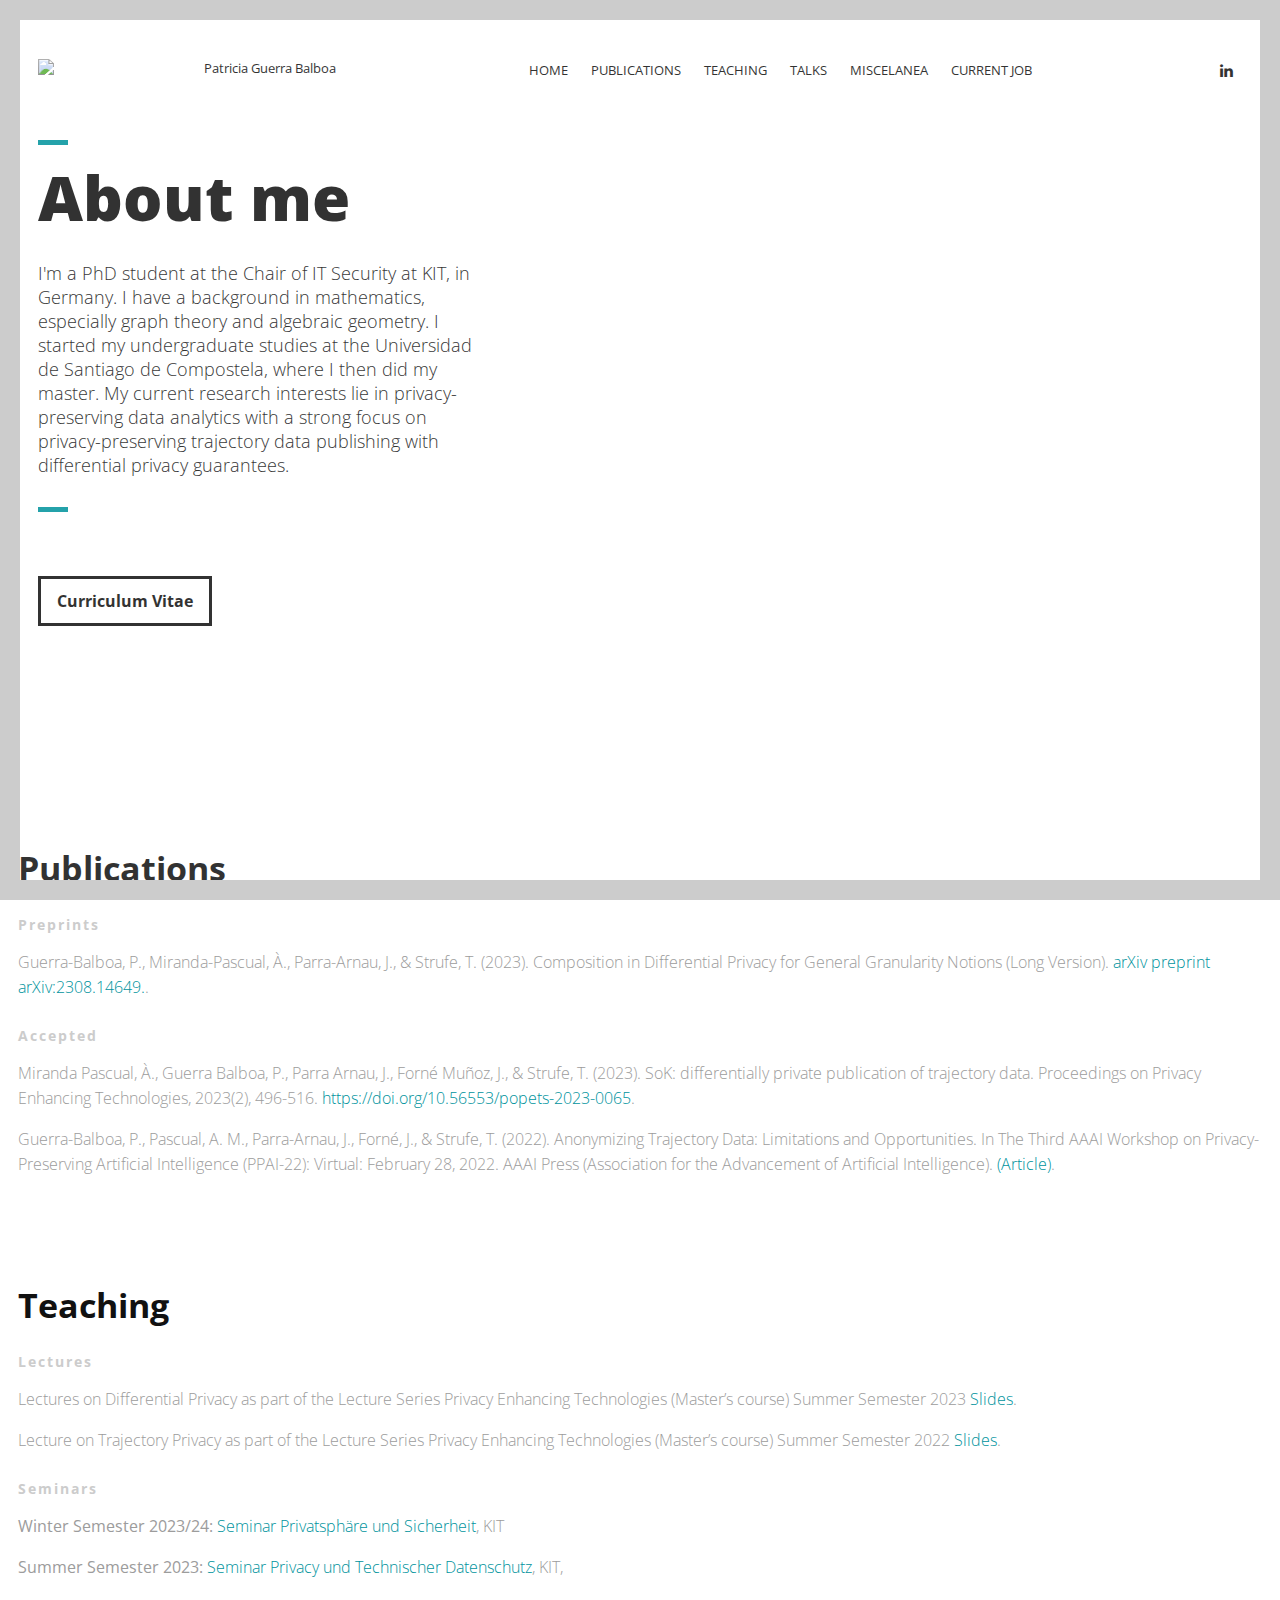
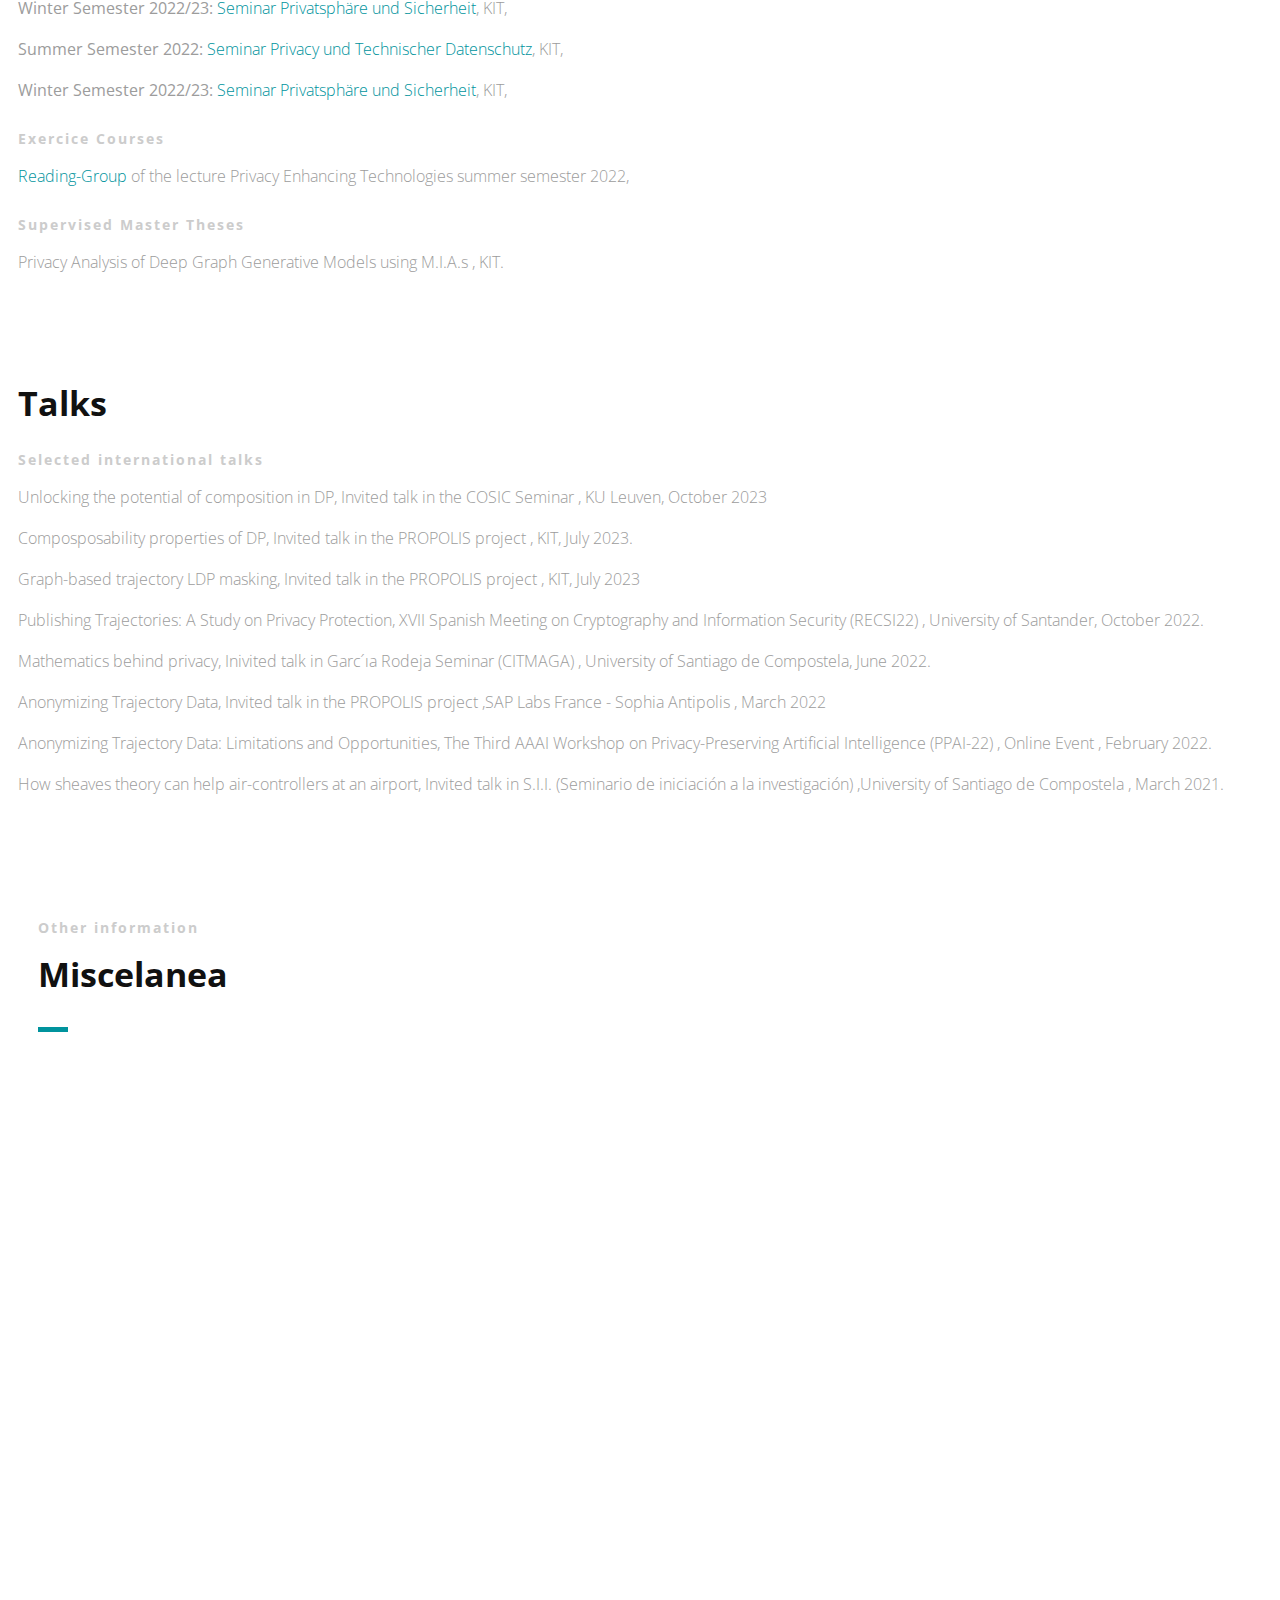
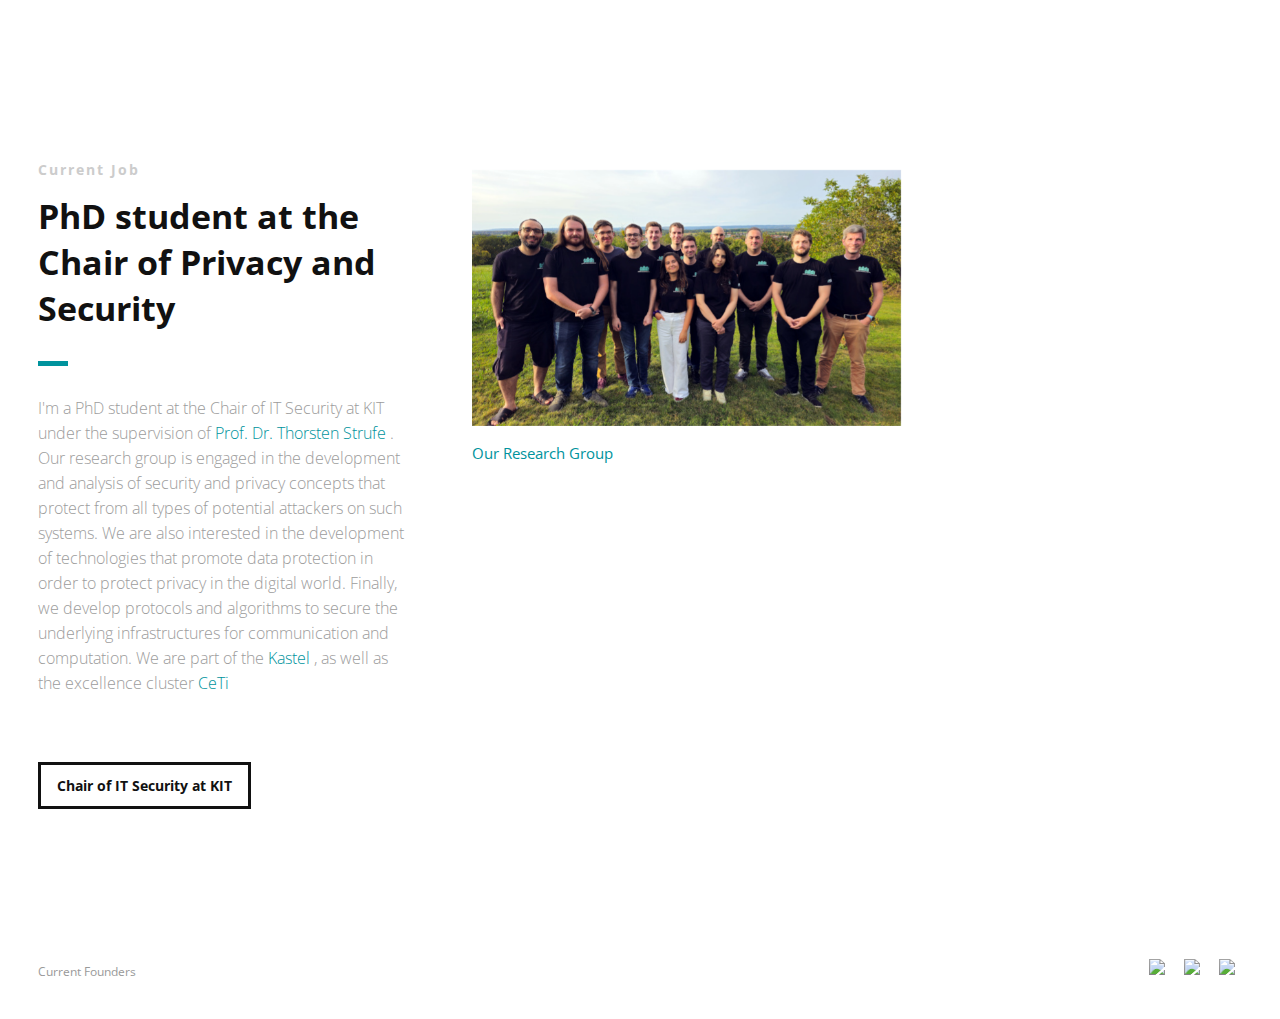
==== academic.html @ 064d1154 "Update academic.html" ====
<!DOCTYPE html>
<html>
<head lang="en">
    <meta charset="UTF-8">

    <!--Page Title-->
    <title> Maths & Cybersecurity - by Patricia Guerra Balboa</title>

    <!--Meta Keywords and Description-->
    <meta name="keywords" content="">
    <meta name="description" content="">
    <meta name="viewport" content="width=device-width, initial-scale=1.0, user-scalable=no"/>

    <!--Favicon-->
    <link rel="shortcut icon" href="images/logo-pi.png" title="Favicon"/>

    <!-- Main CSS Files -->
    <link rel="stylesheet" href="css/style.css">

    <!-- Namari Color CSS -->
    <link rel="stylesheet" href="css/namari-colors2.css">

    <!--Icon Fonts - Font Awesome Icons-->
    <link rel="stylesheet" href="css/font-awesome.min.css">

    <!-- Animate CSS-->
    <link href="css/animate.css" rel="stylesheet" type="text/css">

    <!--Google Webfonts-->
    <link href='https://fonts.googleapis.com/css?family=Open+Sans:400,300,600,700,800' rel='stylesheet' type='text/css'>
</head>
<body>

<!-- Preloader -->
<div id="preloader">
    <div id="status" class="la-ball-triangle-path">
        <div></div>
        <div></div>
        <div></div>
    </div>
</div>
<!--End of Preloader-->

<div class="page-border" data-wow-duration="0.7s" data-wow-delay="0.2s">
    <div class="top-border wow fadeInDown animated" style="visibility: visible; animation-name: fadeInDown;"></div>
    <div class="right-border wow fadeInRight animated" style="visibility: visible; animation-name: fadeInRight;"></div>
    <div class="bottom-border wow fadeInUp animated" style="visibility: visible; animation-name: fadeInUp;"></div>
    <div class="left-border wow fadeInLeft animated" style="visibility: visible; animation-name: fadeInLeft;"></div>
</div>

<div id="wrapper">

    <header id="banner" class="scrollto clearfix" data-enllax-ratio=".5">
        <div id="header" class="nav-collapse">
            <div class="row clearfix">
                <div class="col-1">

                    <!--Logo-->
                    <div id="logo">

                        <!--Logo that is shown on the banner-->
                        <img src="images/logo-pi.png" id="banner-logo" alt="Patricia Guerra Balboa" <h1> Patricia Guerra Balboa </h1> 
                        <!--End of Banner Logo-->

                        <!--The Logo that is shown on the sticky Navigation Bar-->
                        <img src="images/logo-pi.png" id="navigation-logo" alt="Landing Page"/>
                        <!--End of Navigation Logo-->

                    </div>
                    <!--End of Logo-->

                    <aside>

                        <!--Social Icons in Header-->
                        <ul class="social-icons">
                            <li>
                                <a target="_blank" title="Linkedin" href="https://www.linkedin.com/in/patricia-guerra-balboa-5597a2195/">
                                    <i class="fa fa-linkedin fa-1x"></i><span>Linkedin</span>
                                </a>
                        </ul>
                        <!--End of Social Icons in Header-->

                    </aside>

                    <!--Main Navigation-->
                    <nav id="nav-main">
                        <ul>
                            <li>
                                <a href="https://patriciaguerrabalboa.github.io/webpage/">Home</a>
                            </li>
                            <li>
                                <a href="#publications">Publications</a>
                            </li>
                            <li>
                                <a href="#teaching">Teaching</a>
                            </li>
                            <li>
                                <a href="#talks">Talks</a>
                            </li>
                            <li>
                                <a href="#miscelanea">Miscelanea</a>
                            </li>
                            <li>
                                <a href="#currentjob">Current Job</a>
                            </li>
                        </ul>
                    </nav>
                    <!--End of Main Navigation-->

                    <div id="nav-trigger"><span></span></div>
                    <nav id="nav-mobile"></nav>

                </div>
            </div>
        </div><!--End of Header-->

        <!--Banner Content-->
        <div id="abstract" class="row clearfix">

            <div class="col-38">

                <div class="section-heading">
                    <h1>About me</h1>
                    <h2> I'm a PhD student at the Chair of IT Security at KIT, in Germany. I have a background in mathematics, especially graph theory and algebraic geometry. 
                          I started my undergraduate studies at the Universidad de Santiago de Compostela, where I then did my master. 
                        My current research interests lie in privacy-preserving data analytics with a strong focus on privacy-preserving trajectory data publishing
                        with differential privacy guarantees.</h2>
                </div>

                <!--Call to Action-->
                <a href="./Curriculum_Patri_CV-3.pdf" class="button">Curriculum Vitae</a>
                <!--End Call to Action-->

            </div>
        </div><!--End of Row-->
    </header>

    <!--Main Content Area-->
    <main id="content">

        <!--Introduction-->
        <section id="publications" class="introduction scrollto">
        <div class="row no-padding-bottom clearfix">
                    <h2 class="section-title">Publications</h2>
                    <div class="section-heading">
                        <h3>Preprints</h3>
                        <p class="section-subtitle"> Guerra-Balboa, P., Miranda-Pascual, À., Parra-Arnau, J., & Strufe, T. (2023).
                            Composition in Differential Privacy for General Granularity Notions (Long Version). 
                    <a href="https://arxiv.org/pdf/2308.14649.pdf">arXiv preprint arXiv:2308.14649.</a>. </p>
                         <div class="section-heading">
                        <h3>Accepted</h3>
                        <p class="section-subtitle"> Miranda Pascual, À., Guerra Balboa, P., Parra Arnau, J., Forné Muñoz, J., & Strufe, T. (2023). SoK: differentially private publication of trajectory data. 
                    Proceedings on Privacy Enhancing Technologies, 2023(2), 496-516.
                    <a href="https://doi.org/10.56553/popets-2023-0065">https://doi.org/10.56553/popets-2023-0065</a>. </p>
                        <p class="section-subtitle"> Guerra-Balboa, P., Pascual, A. M., Parra-Arnau, J., Forné, J., & Strufe, T. (2022).
                            Anonymizing Trajectory Data: Limitations and Opportunities. In The Third AAAI Workshop on Privacy-Preserving Artificial Intelligence (PPAI-22):
                            Virtual: February 28, 2022. AAAI Press (Association for the Advancement of Artificial Intelligence).
                    <a href="https://aaai-ppai22.github.io/files/25.pdf">(Article)</a>. </p>
                    </div>

                </div>
    
        


        </section>
        <!--End of Introduction-->

        <!--End of Testimonials-->

        <!--TEACHING-->
        <section id="teaching" class="introduction scrollto">
            <div class="row no-padding-bottom clearfix">
                    <h2 class="section-title">Teaching</h2>
                    <div class="section-heading">
                        <h3>Lectures</h3>
                        <p class="section-subtitle"> Lectures on Differential Privacy as part of the Lecture Series Privacy Enhancing Technologies (Master’s course) Summer Semester 2023
                    <a href="https://doi.org/10.56553/popets-2023-0065">Slides</a>. </p>
                        <p class="section-subtitle"> Lecture on Trajectory Privacy as part of the Lecture Series Privacy Enhancing Technologies (Master’s course) Summer Semester 2022 
                    <a href="https://doi.org/10.56553/popets-2023-0065">Slides</a>. </p>
                         <div class="section-heading">
                        <h3>Seminars</h3>
                        <p class="section-subtitle"> <strong>Winter Semester 2023/24:</strong> <a href="https://ps.tm.kit.edu/139_887.php">Seminar Privatsphäre und Sicherheit</a>,
                            KIT </p>
                        <p class="section-subtitle"> <strong>Summer Semester 2023:</strong> <a href="https://ps.tm.kit.edu/139_887.php">Seminar Privacy und Technischer Datenschutz</a>, KIT</a>,
                             </p>
                        <p class="section-subtitle"> <strong>Winter Semester 2022/23:</strong> <a href="https://ps.tm.kit.edu/139_887.php">Seminar Privatsphäre und Sicherheit</a>, KIT</a>,
                             </p> 
                        <p class="section-subtitle"> <strong>Summer Semester 2022:</strong> <a href="https://ps.tm.kit.edu/139_887.php">Seminar Privacy und Technischer Datenschutz</a>, KIT</a>,
                             </p>
                         <p class="section-subtitle"> <strong>Winter Semester 2022/23:</strong> <a href="https://ps.tm.kit.edu/139_887.php">Seminar Privatsphäre und Sicherheit</a>, KIT</a>,
                             </p>
                    </div>
                        <div class="section-heading">
                        <h3>Exercice Courses</h3>
                            <p class="section-subtitle"> <a href="https://ps.tm.kit.edu/english/141_489.php">Reading-Group</a> of the lecture Privacy Enhancing Technologies summer semester 2022</a>,
                             </p>
                        </div>
                        <div class="section-heading">
                        <h3>Supervised Master Theses</h3>
                            <p class="section-subtitle"> Privacy Analysis of Deep Graph Generative Models using M.I.A.s , KIT.
                             </p>
                        </div>
                </div>

        </section>
        <!--End of teaching-->
        


        <!--TALKS-->
     <section id="talks" class="introduction scrollto">
            <div class="row no-padding-bottom clearfix">
                 <h2 class="section-title">Talks</h2>
                    <div class="section-heading">
                        <h3>Selected international talks</h3>
                        <p class="section-subtitle"> Unlocking the potential of composition in DP, Invited talk in the COSIC Seminar , KU Leuven, October 2023 </p>
                        <p class="section-subtitle"> Composposability properties of DP, Invited talk in the PROPOLIS project  , KIT, July 2023. </p>
                        <p class="section-subtitle"> Graph-based trajectory LDP masking, Invited talk in the PROPOLIS project  , KIT, July 2023 </p>
                        <p class="section-subtitle"> Publishing Trajectories: A Study on Privacy Protection, XVII Spanish Meeting on Cryptography and Information Security (RECSI22)  , University of Santander, October 2022. </p>
                        <p class="section-subtitle"> Mathematics behind privacy, Inivited talk in Garc ́ıa Rodeja Seminar (CITMAGA)   , University of Santiago de Compostela, June 2022. </p>
                        <p class="section-subtitle"> Anonymizing Trajectory Data, Invited talk in the PROPOLIS project  ,SAP Labs France - Sophia Antipolis , March 2022 </p>
                        <p class="section-subtitle"> Anonymizing Trajectory Data: Limitations and Opportunities, The Third AAAI Workshop on Privacy-Preserving Artificial Intelligence (PPAI-22) , Online Event , February 2022. </p>
                        <p class="section-subtitle"> How sheaves theory can help air-controllers at an airport, Invited talk in S.I.I. (Seminario de iniciación a la investigación)  ,University of Santiago de Compostela , March 2021. </p>
                        
                </div>
            </div>
        </section>
        <!--End TALKS-->

        
        
    <!--Miscelanea-->
        <section id="miscelanea" class="introduction scrollto">
            <div class="row clearfix">
                <div class="col-3">
                    <div class="section-heading">
                        <h3> Other information </h3>
                        <h2 class="section-title"> Miscelanea</h2>
                        
                    </div>
                </div>

                <div class="col-2-3">
                    
                    <!--Icon Block-->
                    <div class="col-2 icon-block icon-top wow fadeInUp" data-wow-delay="0.3s">
                        <!--Icon-->
                        <div class="icon">
                            <i class="fa fa-trophy fa-2x"></i>
                        </div>
                        <!--Icon Block Description-->
                        <div class="icon-block-description">
                            <h4>Awards </h4>
                            <p> Best Poster Award 2023 at Community Congress by StartUpSecure</p>
                            <p> Recognition for Best Records, University of Santiago de Compostela</p>
                            <p>  </p>  
                        </div>
                    </div>
                    <!--End of Icon Block-->
                     <!--Icon Block-->
                    <div class="col-2 icon-block icon-top wow fadeInUp" data-wow-delay="0.5s">
                        <!--Icon-->
                        <div class="icon">
                            <i class="fa fa-globe fa-2x"></i>
                        </div>
                        <!--Icon Block Description-->
                        <div class="icon-block-description">
                            <h4> Collaborations & Research stays</h4>
                            <p> Polytechnical University of Catalonia <a href="https://parra-arnau.net/#Home"> Dr.Parra-Arnau </a> </p>
                            <p> <a href="https://www.ui.city/en/"> [ui!] Urban Software Institute </a>  </p>
                            <p> Eurocom </p>
                        </div>
                    </div>
                    <!--End of Icon Block-->
                     <!--Icon Block-->
                    <div class="col-2 icon-block icon-top wow fadeInUp" data-wow-delay="0.1s">
                        <!--Icon-->
                        <div class="icon">
                            <i class="fa fa-search fa-2x"></i>
                        </div>
                        <!--Icon Block Description-->
                        <div class="icon-block-description">
                            <h4>Reviewer for </h4>
                            <p> IEEE Transactions on Information Forensics and Security (IEEE TIFS) </p>
                            <p> ACM ASIA Conference on Computer and Communication Security (ASIACCS) </p>
                            <p> European Symposium on Research in Computer Security (ESORICS) </p>
                            <p>  </p>   
                        </div>
                    </div>
                    <!--End of Icon Block-->
                    <!--Icon Block-->
                    <div class="col-2 icon-block icon-top wow fadeInUp" data-wow-delay="0.5s">
                        <!--Icon-->
                        <div class="icon">
                            <i class="fa fa-comments fa-2x"></i>
                        </div>
                        <!--Icon Block Description-->
                        <div class="icon-block-description">
                            <h4> Minor articles (in Spanish)</h4>
                            <p> La Publicación de Trayectorias: un Estudio sobre la Protección de la Privacidad
                                Guerra-Balboa, P.; Miranda-Pascual, À.; Parra-Arnau, J.; Forné, J.; Strufe, T.
             2022. Proceedings of the XVII RECSI. <a href="https://www.editorial.unican.es/libro/xvii-reunion-espanola-sobre-criptologia-y-seguridad-de-la-informacion-recsi-2022">doi:10.22429/Euc2022.028</a> 
                           </p>
                            <p> P. Guerra-Balboa. “Cómo la teoría de haces puede ayudar en la torre de control de un aeropuerto”. In: Actas do seminario de iniciación a la investigación. 
                                ISSN: 2171-6536 <a href="https://www.usc.gal/export9/sites/webinstitucional/gl/institutos/matematicas/descargas/Anuario_20_21_sii.pdf">(Article)</a> </p>   
                           
                        </div>
                    </div>
                    <!--End of Icon Block-->
                   

                   
                </div>
            </div>
        </section>
        <!--End of miscelanea-->
        
        <!--CURRENT JOB-->
        <section id="currentjob" class="scrollto clearfix">
            <div class="row clearfix">
                <div class="col-3">
                    <div class="section-heading">
                        <h3>Current Job</h3>
                        <h2 class="section-title"> PhD student at the Chair of Privacy and Security </h2>
                        <p class="section-subtitle">I'm a PhD student at the Chair of IT Security at KIT under the  supervision of <a href="https://ps.tm.kit.edu/english/21_101.php"> Prof. Dr. Thorsten Strufe </a>. 
                            Our research group is engaged in the development and analysis of security and privacy concepts 
                            that protect from all types of potential attackers on such systems. 
                            We are also interested in the development of technologies that promote data protection in order to protect privacy in the digital world.
                            Finally, we develop protocols and algorithms to secure the underlying infrastructures for communication and computation.
                            We are part of the <a href="https://kastel-labs.de/"> Kastel </a>, as well as the excellence cluster <a href="hhttps://ceti.one/de/"> CeTi </a> </p>
                    </div>
                 <!--Call to Action-->
                <a href="https://ps.tm.kit.edu/english/index.php" class="button"> Chair of IT Security at KIT</a>
                <!--End Call to Action-->
                </div>
                <div class="col-1-2">

                    <a href="https://ps.tm.kit.edu/english/index.php" class="col-2-3">
                        <img &copy; "Thorsten Strufe"  src="images/retreat.jpg" alt="My team" height="390"/>
                        <p> Our Research Group </p>
                    </a>

                </div>

            </div>
        </section>

        <!--End of My Current Job-->
       
    </main>
               
<!--Footer-->
    <footer id="landing-footer" class="clearfix">
        <div class="row clearfix">

            <p id="founders" class="col-2"> Current Founders </p>

            <!--Social Icons in Footer-->
            <ul class="col-2 social-icons">
                <li>
                    <a target="_blank" title="KIT" href="https://www.kit.edu/">
                         <img src="images/logos/Logo_KIT.svg.png"/></i><span>KIT</span>
                    </a>
                </li>
                <li>
                    <a target="_blank" title="kastel" href="https://kastel-labs.de/">
                         <img src="images/logos/KASTEL_Logo_black.png"/></i><span>Kastel</span>
                    </a>
                </li>
                <li>
                    <a target="_blank" title="PS" href="https://ps.tm.kit.edu/english/index.php">
                         <img src="images/logos/logo-ffp2.png"/></i><span>PS</span>
                    </a>
                </li>
            </ul>
            <!--End of Social Icons in Footer-->
        </div>
    </footer>
    <!--End of Footer-->

 
  




</div>

<!-- Include JavaScript resources -->
<script src="js/jquery.1.8.3.min.js"></script>
<script src="js/wow.min.js"></script>
<script src="js/featherlight.min.js"></script>
<script src="js/featherlight.gallery.min.js"></script>
<script src="js/jquery.enllax.min.js"></script>
<script src="js/jquery.scrollUp.min.js"></script>
<script src="js/jquery.easing.min.js"></script>
<script src="js/jquery.stickyNavbar.min.js"></script>
<script src="js/jquery.waypoints.min.js"></script>
<script src="js/images-loaded.min.js"></script>
<script src="js/lightbox.min.js"></script>
<script src="js/site.js"></script>


</body>
</html>
---- css/style.css ----
/* Namari Landing Page v.1.1.0 Style Index - a free landing page by shapingrain.com

1. Default and Reset styles
- 1.1 Input Elements
2. Global elements
- 2.1 Header
- 2.2 Logo
- 2.3 Buttons
- 2.4 Navigation
- 2.5 Social Elements
- 2.6 Images
3. Fonts and Headings
4. Banner
- 4.1 SignUp Form
5. Content Elements
- 5.1 Icons
- 5.2 Parallax Elements
- 5.3 Divider
6. Landing Page Sections
- 6.1 Features
- 6.2 Testimonials
- 6.3 Gallery
- 6.4 Video
- 6.5 Clients
- 6.6 Pricing Table
7. Footer


/*------------------------------------------------------------------------------------------*/
/* 1. Defaults & Reset of specific styles across browsers */
/*------------------------------------------------------------------------------------------*/

*, *:before, *:after {
    -webkit-box-sizing: border-box;
    -moz-box-sizing: border-box;
    box-sizing: border-box;
}

body, div, dl, dt, dd, ul, ol, li, h1, h2, h3, h4, h5, h6, pre, form, blockquote, th, td {
    margin: 0;
    padding: 0;
    direction: ltr;
}

body {
    margin: 0;
    padding: 0;
    -webkit-font-smoothing: antialiased;
    overflow-x: hidden;
}

p {
    line-height: 25px;
}

.row img {
    height: auto;
    max-width: 100%;
}

a {
    text-decoration: none;
    line-height: inherit;
    -webkit-transition: opacity 0.3s ease-out;
    -moz-transition: opacity 0.3s ease-out;
    -o-transition: opacity 0.3s ease-out;
    transition: opacity 0.3s ease-out;
}

iframe {
    border: 0 !important;
}

.parallax-window {
    min-height: 400px;
    background: transparent;
}

figure {
    margin: 0;
}

/* Page Border */

.page-border {
    position: fixed;
    z-index: 999999;
    pointer-events: none;
}

.page-border .bottom-border, .page-border .left-border, .page-border .right-border, .page-border .top-border {
    background: #f3f3ef;
    position: fixed;
    z-index: 9999;
}

.page-border > .top-border, .page-border > .right-border, .page-border > .bottom-border, .page-border > .left-border {
    padding: 11px;
    background: #ccc;
}

.page-border .bottom-border, .page-border .top-border {
    width: 100%;
    padding: 10px;
    left: 0;
}

.page-border .left-border, .page-border .right-border {
    padding: 10px;
    height: 100%;
    top: 0;
}

.page-border .top-border {
    top: 0;
}

.page-border .right-border {
    right: 0;
}

.page-border .bottom-border {
    bottom: 0;
}

.page-border .left-border {
    left: 0;
}

#wrapper {
    margin:0 15px;
    padding: 15px 0;
    position: relative;
}


/* --------- 1.1 Input Elements ---------- */

input, textarea {
    border: 1px solid #e1e1e1;
    padding: 10px;
    -webkit-transition: all .3s linear;
    -moz-transition: all .3s linear;
    transition: all .3s linear;
    border-radius: 3px;
}

input {
    height: 40px;
    margin: 3px 0;
    outline: none;
    line-height: normal;
    font-size: 14px;
}

input[type="submit"] {
    cursor: pointer;
    border-style: solid;
    border-width: 2px;
    padding-top: 0;
    padding-bottom: 0;
}

select {
    border: 1px solid #e1e1e1;
    height: 40px;
    padding: 5px;
}

input:focus, textarea:focus {
    box-shadow: inset 0 1px 3px rgba(0, 0, 0, 0.1);
}

*:focus {
    outline: none;
}

/*------------------------------------------------------------------------------------------*/
/* 2. Layout Elements */
/*------------------------------------------------------------------------------------------*/

section {
    clear: both;
    overflow: hidden;
}

/* Rows and Columns */

.row {
    max-width: 1245px;
    margin: 0 auto;
    padding: 75px 0;
    position: relative;
}

.no-padding-bottom .row, .no-padding-bottom div, .no-padding-bottom.row {
    padding-bottom: 0;
}

.no-padding-top.row, .no-padding-top div {
    padding-top: 0;
}

.big-padding-top {
    padding-top: 75px !important;
}

.big-padding-bottom {
    padding-bottom: 85px !important;
}

/* Targets all elements */

[class*='col-'] {
    float: left;
    padding: 20px;
}

#clients .col-2-3 [class*='col-'] {
    padding: 0;
}

/* Clearfix */

.clearfix:after {
    content: "";
    display: table;
    clear: both;
}

/* Main Widths */

.col-1 {
    width: 100%;
}

.col-2 {
    width: 50%;
}

.col-3 {
    width: 33.33%;
}

.col-4 {
    width: 25%;
}

.col-5 {
    width: 20%;
}

.col-6 {
    width: 16.6666666667%;
}

.col-7 {
    width: 14.2857142857%;
}

.col-8 {
    width: 12.5%;
}

.col-9 {
    width: 11.1111111111%;
}

.col-10 {
    width: 10%;
}

.col-11 {
    width: 9.09090909091%;
}

.col-12 {
    width: 8.33%;
}

.col-2-3 {
    width: 66.66%;
}

.col-3-4 {
    width: 75%;
}

.col-9-10 {
    width: 90%;
}

/* Golden Ratio */
.col-61 {
    width: 61.8%;
}

.col-38 {
    width: 38.2%;
}

/* --------- 2.1 Header --------- */

#header {
    height: 71px !important;
    overflow: visible;
    z-index: 9999;
    width: 100%;
    position: absolute !important;
}

#header .row {
    padding: 0;
}

#header aside {
    text-align: right;
}

#header ul {
    text-align: center;
}

#header li {
    display: inline-block;
    list-style: none;
    margin: 0;
}

/* --------- 2.2 Logo ---------- */

#logo {
    float: left;
    height: 71px;
    line-height: 66px;
    margin-right: 15px;
}

#logo h1, #logo h2 {
    display: inline-block;
}

#banner #logo h1 {
    font-size: 28px;
    margin-right: 10px;
    font-weight: 900;
    padding: 0;
}

#logo h2 {
    font-size: 18px;
    padding: 0;
}

#logo img {
    max-height: 22px;
    vertical-align: middle;
    margin-right: 15px;
}

#navigation-logo {
    display: none;
}

.nav-solid #logo #banner-logo {
    display: none;
}

.nav-solid #logo #navigation-logo {
    display: inline-block;
}

/* --------- 2.3 Buttons ---------- */

.call-to-action {
    padding: 35px 0 35px 0;
}

/*Style*/

.button {
    font-size: 16px;
    margin: 35px 0;
    padding: 11px 16px;
    -webkit-transition: all .3s linear;
    -moz-transition: all .3s linear;
    transition: all .3s linear;
    display: inline-block;
    border-width: 3px;
    border-style: solid;
}

/* Play Button */

#video-section {
    position:relative;
}

.play-video {
    height:110px;
    position:absolute;
    top:50%;
    margin-top:-110px;
    width:100%;
}

.play-icon {
    display: inline-block;
    font-size: 0px;
    cursor: pointer;
    margin: 45px auto;
    width: 110px;
    height: 110px;
    border-radius: 50%;
    text-align: center;
    position: relative;
    z-index: 1;
}

.play-icon:after {
    pointer-events: none;
    position: absolute;
    width: 100%;
    height: 100%;
    border-radius: 50%;
    content: '';
    -webkit-box-sizing: content-box;
    -moz-box-sizing: content-box;
    box-sizing: content-box;
}

.play-icon:before {
    font-family: 'fontawesome';
    content: '\f144';
    speak: none;
    font-size: 74px;
    line-height: 110px;
    font-style: normal;
    font-weight: normal;
    font-variant: normal;
    text-transform: none;
    display: block;
    -webkit-font-smoothing: antialiased;
    color:#fff;
}

.play-video .play-icon {
    background: rgba(255, 255, 255, 0.5);
    -webkit-transition: -webkit-transform ease-out 0.3s, background 0.4s;
    -moz-transition: -moz-transform ease-out 0.3s, background 0.4s;
    transition: transform ease-out 0.3s, background 0.4s;
}

.play-video .play-icon:after {
    top: 0;
    left: 0;
    padding: 0;
    z-index: -1;
    box-shadow: 0 0 0 2px rgba(255, 255, 255, 0.1);
    opacity: 0;
    -webkit-transform: scale(0.9);
    -moz-transform: scale(0.9);
    -ms-transform: scale(0.9);
    transform: scale(0.9);
}

.play-video .play-icon:hover {
    background: rgba(255, 255, 255, 0.05);
    -webkit-transform: scale(0.93);
    -moz-transform: scale(0.93);
    -ms-transform: scale(0.93);
    transform: scale(0.93);
    color: #fff;
}


/* --------- 2.4 Navigation ---------- */

#header {
    font-size: 13px;
}

#header aside {
    float: right;
}

#header nav ul {
    text-transform: uppercase;

}

#header nav a {
    height: 71px;
    line-height: 71px;
    display: block;
    padding: 0 10px;
}

#header nav a:hover {
    opacity: 0.6;
}

/*Navigation Solid*/

#header.nav-solid [class*='col-'] {
    padding: 0 20px;
}

#header.nav-solid {
    background: #fff;
    box-shadow: 2px 0px 3px rgba(0, 0, 0, 0.2);
    position: fixed !important;
    left:0;
}

#header.nav-solid nav a {
    border-bottom: 3px solid;
    border-color: #fff;
    -webkit-transition: all 0.3s ease-out;
    -moz-transition: all 0.3s ease-out;
    -o-transition: all 0.3s ease-out;
    transition: all 0.3s ease-out;
}

#header.nav-solid nav a:hover {
    opacity: 1;
}

/* Social Elements when Solid*/

#header.nav-solid .social-icons a {
    -webkit-transition: all 0.3s ease-out;
    -moz-transition: all 0.3s ease-out;
    -o-transition: all 0.3s ease-out;
    transition: all 0.3s ease-out;
    opacity: 0.5;
}

#header.nav-solid .social-icons a:hover {
    opacity: 1;
    color: #e4473c;
}

/* Responsive Nav Styling */

#nav-trigger {
    display: none;
    text-align: right;
}

#nav-trigger span {
    display: inline-block;
    width: 38px;
    height: 71px;
    color: #111;
    cursor: pointer;
    text-transform: uppercase;
    font-size: 22px;
    text-align: center;
    border-top-right-radius: 5px;
    border-top-left-radius: 5px;
    -webkit-transition: all 0.3s ease-out;
    -moz-transition: all 0.3s ease-out;
    -o-transition: all 0.3s ease-out;
    transition: all 0.3s ease-out;
}

#nav-trigger span:after {
    font-family: "fontAwesome";
    display: inline-block;
    width: 38px;
    height: 71px;
    line-height: 75px;
    text-align: center;
    content: "\f0c9";
    border-top-right-radius: 5px;
    border-top-left-radius: 5px;
}

#nav-trigger span.open:after {
    content: "\f00d";
}

#nav-trigger span:hover, .nav-solid #nav-trigger span.open:hover, .nav-solid #nav-trigger span:hover {
    opacity: 0.6;
}

#nav-trigger span.open, #nav-trigger span.open:hover {
    color: #111;
}

.nav-solid #nav-trigger span.open:hover {
    color: #999;
}

.nav-solid #nav-trigger span {
    color: #999;
    opacity: 1;
}

nav#nav-mobile {
    position: relative;
    display: none;
}

nav#nav-mobile ul {
    display: none;
    list-style-type: none;
    position: absolute;
    left: 0;
    right: 0;
    margin-left: -20px;
    margin-right: -20px;
    padding-top: 10px;
    padding-bottom: 10px;
    text-align: center;
    background-color: #fff;
    box-shadow: 0 5px 3px rgba(0, 0, 0, 0.2);
}

nav#nav-mobile ul:after {
    display: none;
}

nav#nav-mobile li {
    margin: 0 20px;
    float: none;
    text-align: left;
    border-bottom: 1px solid #e1e1e1;
}

nav#nav-mobile li:last-child {
    border-bottom: none;
}

.nav-solid nav#nav-mobile li {
    border-top: 1px solid #e1e1e1;
    border-bottom: none;
}

nav#nav-mobile a {
    display: block;
    padding: 12px 0;
    color: #333;
    width: 100%;
    height: auto;
    line-height: normal;
    display: block;
    border-bottom: none !important;
    -webkit-transition: all 0.3s ease-out;
    -moz-transition: all 0.3s ease-out;
    -o-transition: all 0.3s ease-out;
    transition: all 0.3s ease-out;
}

nav#nav-mobile a:hover {
    background: #fafafa;
    opacity: 1;
}

/* --------- 2.5 Social Elements ---------- */

#header .col-4 {
    text-align: right;
}

.social-icons {
    display: inline-block;
    list-style: none;
}

.social-icons a {
    display: inline-block;
    width: 32px;
    text-align: center;
}

.social-icons a:hover {
    opacity: 0.7;
}

.social-icons span {
    display: none;
}

#header .social-icons {
    margin-top: 27px;
}

/* --------- 2.6 Images ---------- */

/*Alignment*/

img {
    vertical-align: top;
}

.image-center {
    display: block;
    margin: 0 auto;
}

a img {
    border: none;
    -webkit-transition: all 0.3s ease-out;
    -moz-transition: all 0.3s ease-out;
    -o-transition: all 0.3s ease-out;
    transition: all 0.3s ease-out;
    -webkit-backface-visibility: hidden;
}

a img:hover {
    opacity: 0.7;
}

/*------------------------------------------------------------------------------------------*/
/* 3. Fonts */
/*------------------------------------------------------------------------------------------*/

h1 {
    padding: 20px 0;
}

h2 {
    padding: 14px 0;
}

h3 {
    padding: 10px 0;
}

h4 {
    padding: 7px 0;
}

h5 {
    padding: 7px 0;
}

h6 {
    padding: 7px 0;
}

/* Text Alignment */

.text-left {
    text-align: left;
}

.text-center {
    text-align: center;
}

.text-right {
    text-align: right;
}

/* Section Headings */

.section-heading {
    padding: 0 0 15px 0;
}

.section-subtitle {
    font-size: 18px;
    padding-top: 0;
}

.section-heading h3 {
    font-size: 14px;
    font-weight: bold;
    color: #ccc;
    letter-spacing: 2px;
    padding-bottom: 0;
}

/*------------------------------------------------------------------------------------------*/
/* 4. Banner */
/*------------------------------------------------------------------------------------------*/

#banner {
    background-size: cover;
}

#banner-content.row {
    padding-top: 170px;
    padding-bottom: 100px;
}

#banner h1 {
    padding-top: 5%;
}

#banner .section-heading:before {
    content: "";
    display: block;
    width: 30px;
    height: 5px;
    margin-top: 30px;
}



/*------------------------------------------------------------------------------------------*/
/* 5. Content Elements */
/*------------------------------------------------------------------------------------------*/

/* --------- 5.1 Icons ---------- */

/*Font Icon sizes*/

.fa-1x {
    font-size: 15px !important;
}

/*Icon Block*/

.icon-block {
    position: relative;
}

.icon-block h4 {
    font-weight: bold;
    padding-top: 0;
}

.icon-block .icon {
    position: absolute;
}

.icon-block p {
    margin-top: 0;
}

/* Icon Left*/

.icon-left .icon {
    left: 15;
}

.icon-left .icon-block-description {
    padding-left: 53px;
}

/* Icon Right */

.icon-right .icon {
    right: 15;
}

.icon-right .icon-block-description {
    padding-right: 53px;
}

/* Icon Above */

.icon-top {
    display: block;
}

.icon-top .icon {
    position: relative;
    display: block;
}

.icon-top .icon-block-description {
    padding-top: 25px;
}

/* --------- 5.2 Parallax Elements ---------- */

.banner-parallax-1, .banner-parallax-2, .banner-parallax-3 {
    min-height: 350px;
}

/* --------- 5.3 Divider ---------- */

.divider {
    position: relative;
    width: 40%;
    height: 20px;
    line-height: 20px;
    margin: 10px auto 5px auto;
    clear: both;
    text-align: center;
}

.divider-inner {
    position: absolute;
    height: 1px;
    width: 100%;
    top: 50%;
    margin-top: -1px;
    border-top: 1px solid;
    border-color: #e1e1e1;
}

.divider i {
    background: #fff;
    position: relative;
    top: -11px;
    padding: 0 5px 0 5px;
    color: #e1e1e1;
}

/*------------------------------------------------------------------------------------------*/
/* 6. Landing Page Sections */
/*------------------------------------------------------------------------------------------*/

/* --------- 6.1 Introduction ---------- */

.introduction img.featured {
    padding: 55px 0 0 0;
}

/* --------- 6.2 Features ---------- */

.features.row {
    padding-left: 5%;
    padding-right: 5%;
}

.features div:nth-child(4) {
    clear: both;
}

/* --------- 6.3 Testimonials ---------- */

.testimonial {
    padding: 15px;
}

blockquote {
    position: relative;
}

.testimonial img {
    max-height: 120px;
    border-radius: 250em;
}

.testimonial footer {
    padding-top: 12px;
}

/* Style Classic - Avatar above Testimonial */

.testimonial.classic img {
    display: inline-block;
    margin-bottom: 25px;
}

.testimonial.classic q {
    display: block;
}

.testimonial.classic footer:before {
    display: block;
    content: "";
    width: 30px;
    height: 4px;
    margin: 10px auto 15px auto;
}

/* Style Big */

.testimonial.bigtest {
    padding-top: 0;
}

.testimonial.bigtest q {
    font-size: 22px;
}

/* --------- 6.4 Gallery ---------- */

#gallery img {
    max-height: 300px;
}

#gallery [class*='col-'] {
    padding: 0;
}

#gallery a {
    display: inline-block;
    position: relative;
    overflow: hidden;
}

#gallery a:hover img {
    opacity: 0.15;
    -moz-backface-visibility: hidden;
}

#gallery a:before {
    font-size: 2.2em;
    font-style: normal;
    font-weight: normal;
    text-align: center;
    content: "+";
    width: 70px;
    height: 70px;
    border-radius: 100em;
    display: block;
    position: absolute;
    top: 55%;
    left: 50%;
    line-height: 72px;
    margin: -35px 0 0 -35px;
    opacity: 0;
    -webkit-transition: all .2s linear;
    -moz-transition: all .2s linear;
    transition: all .2s linear;
    vertical-align: middle;
}

#gallery a:hover:before {
    opacity: 1;
    top: 50%;
    left: 50%;
}

/**
 * Featherlight – ultra slim jQuery lightbox
 * Version 1.3.3 - http://noelboss.github.io/featherlight/
 *
 * Copyright 2015, Noël Raoul Bossart (http://www.noelboss.com)
 * MIT Licensed.
**/
@media all {
    .featherlight {
        display: none;

        /* dimensions: spanning the background from edge to edge */
        position: fixed;
        top: 0;
        right: 0;
        bottom: 0;
        left: 0;
        z-index: 2147483647; /* z-index needs to be >= elements on the site. */

        /* position: centering content */
        text-align: center;

        /* insures that the ::before pseudo element doesn't force wrap with fixed width content; */
        white-space: nowrap;

        /* styling */
        cursor: pointer;
        background: #333;
        /* IE8 "hack" for nested featherlights */
        background: rgba(0, 0, 0, 0);
    }

    /* support for nested featherlights. Does not work in IE8 (use JS to fix) */
    .featherlight:last-of-type {
        background: rgba(0, 0, 0, 0.8);
    }

    .featherlight:before {
        /* position: trick to center content vertically */
        content: '';
        display: inline-block;
        height: 100%;
        vertical-align: middle;
        margin-right: -0.25em;
    }

    .featherlight .featherlight-content {

        /* position: centering vertical and horizontal */
        text-align: left;
        vertical-align: middle;
        display: inline-block;

        /* dimensions: cut off images */
        overflow: auto;
        padding: 25px 0;
        border-bottom: 25px solid transparent;

        /* dimensions: handling small or empty content */
        min-width: 30%;

        /* dimensions: handling large content */
        margin-left: 5%;
        margin-right: 5%;
        max-height: 95%;

        /* styling */
        cursor: auto;

        /* reset white-space wrapping */
        white-space: normal;
    }

    /* contains the content */
    .featherlight .featherlight-inner {
        /* make sure its visible */
        display: block;
    }

    .featherlight .featherlight-close-icon {
        /* position: centering vertical and horizontal */
        position: absolute;
        z-index: 9999;
        top: 25px;
        right: 25px;

        /* dimensions: 25px x 25px */
        line-height: 25px;
        width: 25px;

        /* styling */
        cursor: pointer;
        text-align: center;
        color: #fff;
        font-family: "fontawesome";
        font-size: 22px;
        opacity: 0.5;
        -webkit-transition: all 0.3s ease-out;
        -moz-transition: all 0.3s ease-out;
        -o-transition: all 0.3s ease-out;
        transition: all 0.3s ease-out;
    }

    .featherlight .featherlight-close-icon:hover {
        opacity: 1;
    }

    .featherlight .featherlight-image {
        /* styling */
        max-height: 100%;
        max-width:100%;
    }

    .featherlight-iframe .featherlight-content {
        /* removed the border for image croping since iframe is edge to edge */
        border-bottom: 0;
        padding: 0;
    }

    .featherlight iframe {
        /* styling */
        border: none;
    }
}

/* handling phones and small screens */
@media only screen and (max-width: 1024px) {
    .featherlight .featherlight-content {
        /* dimensions: maximize lightbox with for small screens */
        margin-left: 10px;
        margin-right: 10px;
        max-height: 98%;

        padding: 10px 10px 0;
        border-bottom: 10px solid transparent;
    }

}

/* Gallery Styling */
@media all {
    .featherlight-next,
    .featherlight-previous {
        font-family: "fontawesome";
        font-size: 22px;
        display: block;
        position: absolute;
        top: 25px;
        right: 0;
        bottom: 0;
        left: 80%;
        cursor: pointer;
        /* preventing text selection */
        -webkit-touch-callout: none;
        -webkit-user-select: none;
        -khtml-user-select: none;
        -moz-user-select: none;
        -ms-user-select: none;
        user-select: none;
        /* IE9 hack, otherwise navigation doesn't appear */
        background: rgba(0, 0, 0, 0);
        -webkit-transition: all 0.3s ease-out;
        -moz-transition: all 0.3s ease-out;
        -o-transition: all 0.3s ease-out;
        transition: all 0.3s ease-out;
    }

    .featherlight-previous {
        left: 0;
        right: 80%;
    }

    .featherlight-next span,
    .featherlight-previous span {
        display: inline-block;
        opacity: 0.3;
        position: absolute;
        top: 50%;
        width: 100%;
        font-size: 80px;
        line-height: 80px;

        /* center vertically */
        margin-top: -40px;
        color: #fff;
        font-style: normal;
        font-weight: normal;
        -webkit-transition: all 0.3s ease-out;
        -moz-transition: all 0.3s ease-out;
        -o-transition: all 0.3s ease-out;
        transition: all 0.3s ease-out;
    }

    .featherlight-next span {
        text-align: right;
        left: auto;
        right: 7%;
    }

    .featherlight-previous span {
        text-align: left;
        left: 7%;
    }

    .featherlight-next:hover span,
    .featherlight-previous:hover span {
        display: inline-block;
        opacity: 1;
    }

    /* Hide navigation while loading */
    .featherlight-loading .featherlight-previous, .featherlight-loading .featherlight-next {
        display: none;
    }
}

/* Always display arrows on touch devices */
@media only screen and (max-device-width: 1024px) {
    .featherlight-next:hover,
    .featherlight-previous:hover {
        background: none;
    }

    .featherlight-next span,
    .featherlight-previous span {
        display: block;
    }
}

/* handling phones and small screens */
@media only screen and (max-width: 1024px) {
    .featherlight-next,
    .featherlight-previous {
        top: 10px;
        right: 10px;
        left: 85%;
    }

    .featherlight-previous {
        left: 10px;
        right: 85%;
    }

    .featherlight-next span,
    .featherlight-previous span {
        margin-top: -30px;
        font-size: 40px;
    }
}

/* --------- 6.5 Video ---------- */

#video-box {
    color:#fff;
    position:relative;
    overflow:hidden;
    text-align:center;
}

.video_container, .easyContainer {
    position: relative;
    padding-bottom: 56.25%; /* 16/9 ratio */
    margin: 0;
    padding-top: 0; /* IE6 workaround*/
    height: 0;
    overflow: hidden;
}

.video_container iframe, .video_container object, .video_container embed {
    position: absolute;
    top: 0;
    left: 0;
    width: 100% !important;
    height: 100% !important;
}

.slvj-lightbox iframe, .slvj-lightbox object, .slvj-lightbox embed {
    width: 100% !important;
    height: 529px !important;
}

.videojs-background-wrap {
    overflow: hidden;
    position: absolute;
    height: 100%;
    width: 100%;
    top: 0;
    left: 0;
    z-index: -998;
}

#slvj-window {
    width: 100%;
    min-height: 100%;
    z-index: 9999999999;
    background: rgba(0, 0, 0, 0.8);
    position: fixed;
    top: 0;
    left: 0;
}

#slvj-window,
#slvj-window * {
    -webkit-box-sizing: border-box;
    -moz-box-sizing: border-box;
    box-sizing: border-box;
}

#slvj-background-close {
    width: 100%;
    min-height: 100%;
    z-index: 31;
    position: fixed;
    top: 0;
    left: 0;
}

#slvj-back-lightbox {
    max-width: 940px;
    max-height: 529px;
    z-index: 32;
    text-align: center;
    margin: 0 auto;
}

.slvj-lightbox {
    width: 100%;
    height: 100%;
    margin: 0;
    z-index: 53;
}

#slvj-close-icon:before {
    font-family: "fontawesome";
    color: #fff;
    content: '\f00d';
    font-size: 22px;
    opacity: 0.5;
    -webkit-transition: all 0.3s ease-out;
    -moz-transition: all 0.3s ease-out;
    -o-transition: all 0.3s ease-out;
    transition: all 0.3s ease-out;
    z-index: 99999;
    height: 22px;
    width: 22px;
    position: absolute;
    top: 15px;
    right: 15px;
    cursor: pointer;
}

#slvj-close-icon:before:hover {
    opacity: 1;
    cursor: pointer;
}

/* --------- 6.6 Clients ---------- */

#clients a {
    display: block;
    text-align: center;
    position: relative;
    text-transform: uppercase;
    font-weight: bold;
    color: #fff;
}

#clients img {
    display: inline-block;
    padding: 15px 25px;
}

.client-overlay {
    background: rgba(0, 0, 0, 0.8);
    position: absolute;
    top;
    0;
    right: 0;
    bottom: 0;
    left: 0;
    width: 100%;
    height: 100%;
    opacity: 0;
    -webkit-transition: all 0.3s ease-out;
    -moz-transition: all 0.3s ease-out;
    -o-transition: all 0.3s ease-out;
    transition: all 0.3s ease-out;
}

#clients a:hover .client-overlay {
    opacity: 1;
}

.client-overlay span {
    position: absolute;
    top: 48%;
    left: 0;
    width: 100%;
    text-align: center;
    display: inline-block;
}

/* --------- 6.7 Pricing Table ---------- */

.pricing-block-content {
    background: #fff;
    padding: 25px 0 25px 0;
    box-shadow: 0px 1px 2px rgba(0, 0, 0, 0.07);
    transition: all 0.2s ease-in-out 0s;
    position: relative;
    border: 10px solid #fff;
}


.pricing-block ul {
    list-style: none;
    margin: 25px 0 25px 0;
}

.pricing-block li {
    padding: 14px 0;
    border-bottom: 1px dotted #e1e1e1;
}

.pricing-block li:last-of-type {
    border:none;
}

.pricing-block h3 {
    font-size:17px;
    text-transform:uppercase;
    padding-bottom:0;
}

.pricing-sub {
    font-style: italic;
    color:#ccc;
    margin:0 0 25px 0;
}

/*Price*/

.pricing {
    background: #f5f5f5;
    padding: 25px;
    position: relative;
}

.price {
    display: inline-block;
    font-size: 62px;
    font-weight: 700;
    position: relative;
}

.price span {
    position: absolute;
    top: 0;
    left: -20px;
    font-size: 22px;
}

.pricing  p {
    font-style:italic;
    color:#b4b4b4;
    line-height:auto;
    margin:0;
}



/*------------------------------------------------------------------------------------------*/
/* 7. Footer */
/*------------------------------------------------------------------------------------------*/

#landing-footer {
    clear: both;
}

#landing-footer .row {
    padding: 0;
}

#landing-footer p {
    margin: 0;
}

#landing-footer ul {
    list-style: none;
    text-align: right;
}

#landing-footer li {
    display: inline-block;
}

/* Scroll Up */

#scrollUp {
    bottom: 15px;
    right: 30px;
    width: 70px;
    height: 80px;
    margin-bottom: -10px;
    padding: 0 5px 20px 5px;
    text-align: center;
    text-decoration: none;
    color: #fff;
    -webkit-transition: margin-bottom 150ms linear;
    -moz-transition: margin-bottom 150ms linear;
    -o-transition: margin-bottom 150ms linear;
    transition: margin-bottom 150ms linear;
}

#scrollUp:hover {
    margin-bottom: 0;
}

#scrollUp:before {
    background: #ccc;
    font-family: "fontawesome";
    font-size: 2.4em;
    font-style: normal;
    font-weight: normal;
    text-align: center;
    color: #fff;
    width: 45px;
    height: 45px;
    display: inline-block;
    line-height: 45px;
    content: "\f106";
    opacity: 1;
}

/*Preloader*/

#preloader {
    position: fixed;
    top: 0;
    left: 0;
    right: 0;
    bottom: 0;
    background-color: #fff; /* change if the mask should have another color then white */
    z-index: 99999; /* makes sure it stays on top */
}

#status {
    width: 110px;
    height: 110px;
    position: absolute;
    left: 50%; /* centers the loading animation horizontally one the screen */
    top: 50%; /* centers the loading animation vertically one the screen */
    background-position: center;
    margin: -55px 0 0 -55px; /* is width and height divided by two */
    text-align: center;
}

/*!
 * Load Awesome v1.1.0 (http://github.danielcardoso.net/load-awesome/)
 * Copyright 2015 Daniel Cardoso <@DanielCardoso>
 * Licensed under MIT
 */
.la-ball-triangle-path,
.la-ball-triangle-path > div {
    position: relative;
    -webkit-box-sizing: border-box;
    -moz-box-sizing: border-box;
    box-sizing: border-box;
}

.la-ball-triangle-path {
    display: block;
    font-size: 0;
    color: #fff;
}

.la-ball-triangle-path.la-dark {
    color: #333;
}

.la-ball-triangle-path > div {
    display: inline-block;
    float: none;
    background-color: currentColor;
    border: 0 solid currentColor;
}

.la-ball-triangle-path {
    width: 32px;
    height: 32px;
}

.la-ball-triangle-path > div {
    position: absolute;
    top: 0;
    left: 0;
    width: 10px;
    height: 10px;
    border-radius: 100%;
}

.la-ball-triangle-path > div:nth-child(1) {
    -webkit-animation: ball-triangle-path-ball-one 2s 0s ease-in-out infinite;
    -moz-animation: ball-triangle-path-ball-one 2s 0s ease-in-out infinite;
    -o-animation: ball-triangle-path-ball-one 2s 0s ease-in-out infinite;
    animation: ball-triangle-path-ball-one 2s 0s ease-in-out infinite;
}

.la-ball-triangle-path > div:nth-child(2) {
    -webkit-animation: ball-triangle-path-ball-two 2s 0s ease-in-out infinite;
    -moz-animation: ball-triangle-path-ball-two 2s 0s ease-in-out infinite;
    -o-animation: ball-triangle-path-ball-two 2s 0s ease-in-out infinite;
    animation: ball-triangle-path-ball-two 2s 0s ease-in-out infinite;
}

.la-ball-triangle-path > div:nth-child(3) {
    -webkit-animation: ball-triangle-path-ball-tree 2s 0s ease-in-out infinite;
    -moz-animation: ball-triangle-path-ball-tree 2s 0s ease-in-out infinite;
    -o-animation: ball-triangle-path-ball-tree 2s 0s ease-in-out infinite;
    animation: ball-triangle-path-ball-tree 2s 0s ease-in-out infinite;
}

.la-ball-triangle-path.la-sm {
    width: 16px;
    height: 16px;
}

.la-ball-triangle-path.la-sm > div {
    width: 4px;
    height: 4px;
}

.la-ball-triangle-path.la-2x {
    width: 64px;
    height: 64px;
}

.la-ball-triangle-path.la-2x > div {
    width: 20px;
    height: 20px;
}

.la-ball-triangle-path.la-3x {
    width: 96px;
    height: 96px;
}

.la-ball-triangle-path.la-3x > div {
    width: 30px;
    height: 30px;
}

/*
 * Animations
 */
@-webkit-keyframes ball-triangle-path-ball-one {
    0% {
        -webkit-transform: translate(0, 220%);
        transform: translate(0, 220%);
    }
    17% {
        opacity: .25;
    }
    33% {
        opacity: 1;
        -webkit-transform: translate(110%, 0);
        transform: translate(110%, 0);
    }
    50% {
        opacity: .25;
    }
    66% {
        opacity: 1;
        -webkit-transform: translate(220%, 220%);
        transform: translate(220%, 220%);
    }
    83% {
        opacity: .25;
    }
    100% {
        opacity: 1;
        -webkit-transform: translate(0, 220%);
        transform: translate(0, 220%);
    }
}

@-moz-keyframes ball-triangle-path-ball-one {
    0% {
        -moz-transform: translate(0, 220%);
        transform: translate(0, 220%);
    }
    17% {
        opacity: .25;
    }
    33% {
        opacity: 1;
        -moz-transform: translate(110%, 0);
        transform: translate(110%, 0);
    }
    50% {
        opacity: .25;
    }
    66% {
        opacity: 1;
        -moz-transform: translate(220%, 220%);
        transform: translate(220%, 220%);
    }
    83% {
        opacity: .25;
    }
    100% {
        opacity: 1;
        -moz-transform: translate(0, 220%);
        transform: translate(0, 220%);
    }
}

@-o-keyframes ball-triangle-path-ball-one {
    0% {
        -o-transform: translate(0, 220%);
        transform: translate(0, 220%);
    }
    17% {
        opacity: .25;
    }
    33% {
        opacity: 1;
        -o-transform: translate(110%, 0);
        transform: translate(110%, 0);
    }
    50% {
        opacity: .25;
    }
    66% {
        opacity: 1;
        -o-transform: translate(220%, 220%);
        transform: translate(220%, 220%);
    }
    83% {
        opacity: .25;
    }
    100% {
        opacity: 1;
        -o-transform: translate(0, 220%);
        transform: translate(0, 220%);
    }
}

@keyframes ball-triangle-path-ball-one {
    0% {
        -webkit-transform: translate(0, 220%);
        -moz-transform: translate(0, 220%);
        -o-transform: translate(0, 220%);
        transform: translate(0, 220%);
    }
    17% {
        opacity: .25;
    }
    33% {
        opacity: 1;
        -webkit-transform: translate(110%, 0);
        -moz-transform: translate(110%, 0);
        -o-transform: translate(110%, 0);
        transform: translate(110%, 0);
    }
    50% {
        opacity: .25;
    }
    66% {
        opacity: 1;
        -webkit-transform: translate(220%, 220%);
        -moz-transform: translate(220%, 220%);
        -o-transform: translate(220%, 220%);
        transform: translate(220%, 220%);
    }
    83% {
        opacity: .25;
    }
    100% {
        opacity: 1;
        -webkit-transform: translate(0, 220%);
        -moz-transform: translate(0, 220%);
        -o-transform: translate(0, 220%);
        transform: translate(0, 220%);
    }
}

@-webkit-keyframes ball-triangle-path-ball-two {
    0% {
        -webkit-transform: translate(110%, 0);
        transform: translate(110%, 0);
    }
    17% {
        opacity: .25;
    }
    33% {
        opacity: 1;
        -webkit-transform: translate(220%, 220%);
        transform: translate(220%, 220%);
    }
    50% {
        opacity: .25;
    }
    66% {
        opacity: 1;
        -webkit-transform: translate(0, 220%);
        transform: translate(0, 220%);
    }
    83% {
        opacity: .25;
    }
    100% {
        opacity: 1;
        -webkit-transform: translate(110%, 0);
        transform: translate(110%, 0);
    }
}

@-moz-keyframes ball-triangle-path-ball-two {
    0% {
        -moz-transform: translate(110%, 0);
        transform: translate(110%, 0);
    }
    17% {
        opacity: .25;
    }
    33% {
        opacity: 1;
        -moz-transform: translate(220%, 220%);
        transform: translate(220%, 220%);
    }
    50% {
        opacity: .25;
    }
    66% {
        opacity: 1;
        -moz-transform: translate(0, 220%);
        transform: translate(0, 220%);
    }
    83% {
        opacity: .25;
    }
    100% {
        opacity: 1;
        -moz-transform: translate(110%, 0);
        transform: translate(110%, 0);
    }
}

@-o-keyframes ball-triangle-path-ball-two {
    0% {
        -o-transform: translate(110%, 0);
        transform: translate(110%, 0);
    }
    17% {
        opacity: .25;
    }
    33% {
        opacity: 1;
        -o-transform: translate(220%, 220%);
        transform: translate(220%, 220%);
    }
    50% {
        opacity: .25;
    }
    66% {
        opacity: 1;
        -o-transform: translate(0, 220%);
        transform: translate(0, 220%);
    }
    83% {
        opacity: .25;
    }
    100% {
        opacity: 1;
        -o-transform: translate(110%, 0);
        transform: translate(110%, 0);
    }
}

@keyframes ball-triangle-path-ball-two {
    0% {
        -webkit-transform: translate(110%, 0);
        -moz-transform: translate(110%, 0);
        -o-transform: translate(110%, 0);
        transform: translate(110%, 0);
    }
    17% {
        opacity: .25;
    }
    33% {
        opacity: 1;
        -webkit-transform: translate(220%, 220%);
        -moz-transform: translate(220%, 220%);
        -o-transform: translate(220%, 220%);
        transform: translate(220%, 220%);
    }
    50% {
        opacity: .25;
    }
    66% {
        opacity: 1;
        -webkit-transform: translate(0, 220%);
        -moz-transform: translate(0, 220%);
        -o-transform: translate(0, 220%);
        transform: translate(0, 220%);
    }
    83% {
        opacity: .25;
    }
    100% {
        opacity: 1;
        -webkit-transform: translate(110%, 0);
        -moz-transform: translate(110%, 0);
        -o-transform: translate(110%, 0);
        transform: translate(110%, 0);
    }
}

@-webkit-keyframes ball-triangle-path-ball-tree {
    0% {
        -webkit-transform: translate(220%, 220%);
        transform: translate(220%, 220%);
    }
    17% {
        opacity: .25;
    }
    33% {
        opacity: 1;
        -webkit-transform: translate(0, 220%);
        transform: translate(0, 220%);
    }
    50% {
        opacity: .25;
    }
    66% {
        opacity: 1;
        -webkit-transform: translate(110%, 0);
        transform: translate(110%, 0);
    }
    83% {
        opacity: .25;
    }
    100% {
        opacity: 1;
        -webkit-transform: translate(220%, 220%);
        transform: translate(220%, 220%);
    }
}

@-moz-keyframes ball-triangle-path-ball-tree {
    0% {
        -moz-transform: translate(220%, 220%);
        transform: translate(220%, 220%);
    }
    17% {
        opacity: .25;
    }
    33% {
        opacity: 1;
        -moz-transform: translate(0, 220%);
        transform: translate(0, 220%);
    }
    50% {
        opacity: .25;
    }
    66% {
        opacity: 1;
        -moz-transform: translate(110%, 0);
        transform: translate(110%, 0);
    }
    83% {
        opacity: .25;
    }
    100% {
        opacity: 1;
        -moz-transform: translate(220%, 220%);
        transform: translate(220%, 220%);
    }
}

@-o-keyframes ball-triangle-path-ball-tree {
    0% {
        -o-transform: translate(220%, 220%);
        transform: translate(220%, 220%);
    }
    17% {
        opacity: .25;
    }
    33% {
        opacity: 1;
        -o-transform: translate(0, 220%);
        transform: translate(0, 220%);
    }
    50% {
        opacity: .25;
    }
    66% {
        opacity: 1;
        -o-transform: translate(110%, 0);
        transform: translate(110%, 0);
    }
    83% {
        opacity: .25;
    }
    100% {
        opacity: 1;
        -o-transform: translate(220%, 220%);
        transform: translate(220%, 220%);
    }
}

@keyframes ball-triangle-path-ball-tree {
    0% {
        -webkit-transform: translate(220%, 220%);
        -moz-transform: translate(220%, 220%);
        -o-transform: translate(220%, 220%);
        transform: translate(220%, 220%);
    }
    17% {
        opacity: .25;
    }
    33% {
        opacity: 1;
        -webkit-transform: translate(0, 220%);
        -moz-transform: translate(0, 220%);
        -o-transform: translate(0, 220%);
        transform: translate(0, 220%);
    }
    50% {
        opacity: .25;
    }
    66% {
        opacity: 1;
        -webkit-transform: translate(110%, 0);
        -moz-transform: translate(110%, 0);
        -o-transform: translate(110%, 0);
        transform: translate(110%, 0);
    }
    83% {
        opacity: .25;
    }
    100% {
        opacity: 1;
        -webkit-transform: translate(220%, 220%);
        -moz-transform: translate(220%, 220%);
        -o-transform: translate(220%, 220%);
        transform: translate(220%, 220%);
    }
}

/*------------------------------------------------------------------------------------------*/
/* Responsive Elements */
/*------------------------------------------------------------------------------------------*/

/* =Media Queries for Nav
===============================*/
@media all and (max-width: 1024px) {
    #nav-trigger {
        display: block;
    }

    nav#nav-main {
        display: none;
    }

    nav#nav-mobile {
        display: block;
    }

    nav#nav-mobile li {
        display: block;
    }

    #header aside {
        display: none;
    }
}

/* Landscape mobile & down
===============================*/
@media (max-width: 480px) {

    #wrapper {
        margin:0;
        padding:0;
    }

    .page-border, #scrollUp, #scrollUp:before {
        display:none;
    }

    .row {
        padding: 15px !important;
    }

    .col-1, .col-2, .col-3, .col-4, .col-5, .col-6, .col-7, .col-8, .col-9, .col-10, .col-11, .col-12, .col-2-3, .col-3-4, .col-9-10, .col-61, .col-38, .row {
        width: 100%;
    }

    .col-1, .col-2, .col-3, .col-4, .col-5, .col-6, .col-7, .col-8, .col-9, .col-10, .col-11, .col-12, .col-2-3, .col-3-4, .col-9-10, .col-61, .col-38 {
        padding-right: 0;
        padding-left: 0;
    }

    /*-----------------Header Elements-----------------*/
    #header .row {
        padding: 0 15px !important;
    }

    #header.nav-solid [class*="col-"] {
        padding: 0;
    }

    /*Logo*/
    #logo h2 {
        padding: 0;
    }

    /* Social */
    #header aside {
        clear: both;
        padding: 0;
    }

    #header ul.social-icons {
        margin-top: 0;
    }

    #banner-content.row {
        padding-top: 85px !important;
    }

    /*-----------------Sections-----------------*/

    /* Call to Action*/
    .call-to-action {
        padding-bottom: 25px;
    }

    /* Video */
    .slvj-lightbox iframe, .slvj-lightbox object, .slvj-lightbox embed {
        height: 270px !important;
    }

    /* Footer */
    #landing-footer #copyright {
        float: left;
        width: 50%;
    }

    #landing-footer .social-icons {
        float: right;
        width: 50%;
    }

    /*-----------------Typography-----------------*/
    h1 {
        font-size: 38px;
    }

    #banner h1 {
        font-size: 48px;
    }

    /* Hide Elements */
    a#scrollUp {
        display: none !important;
    }

}

/* Mobile to Tablet Portrait
===============================*/
@media (min-width: 480px) and (max-width: 767px) {

    #wrapper {
        margin:0;
        padding:0;
    }

    .page-border, #scrollUp, #scrollUp:before {
        display:none;
    }


    .row {
        padding: 15px 0 !important;
    }

    .col-1, .col-2, .col-5, .col-7, .col-9, .col-11, .col-2-3, .col-3-4, .col-61, .col-38, .row {
        width: 100%;
    }

    .col-3, .col-4, .col-6, .col-8, .col-10, .col-12 {
        width: 50%;
    }

    /*-----------------Header Elements-----------------*/
    #header .row {
        padding: 0 !important;
    }

    #header aside {
        display: inline-block;
        position: absolute;
        top: 40px;
        right: 60px;
        padding-top:3px;
        padding-right: 5px;
    }

    #header.nav-solid aside {
        top: 20px;
    }

    #header aside ul {
        margin-top: 0 !important;
        padding-top: 6px;
    }

    #banner-content.row {
        padding-top: 85px !important;
    }

    /*Navigation*/
    nav#nav-mobile ul {
        margin-left: -40px;
        margin-right: -40px;
        padding-left: 20px;
        padding-right: 20px;
    }

    /*-----------------Sections-----------------*/

    /* Video */
    .slvj-lightbox iframe, .slvj-lightbox object, .slvj-lightbox embed {
        height: 370px !important;
    }

    /* Footer */
    #landing-footer #copyright {
        float: left;
        width: 50%;
    }

    #landing-footer .social-icons {
        float: right;
        width: 50%;
    }

}

/* Landscape Tablet to Desktop
===============================*/
@media (min-width: 768px) and (max-width: 1024px) {

    #wrapper {
        margin:0;
        padding:0;
    }

    .page-border {
        display:none;
    }

    .big-padding-top {
        padding-top: 45px !important;
    }

    /*-----------------Header Elements-----------------*/
    #header aside {
        display: inline-block;
        position: absolute;
        top: 40px;
        right: 60px;
        padding-top:3px;
        padding-right: 5px;
    }

    #header.nav-solid aside {
        top: 20px;
    }

    #header aside ul {
        margin-top: 0 !important;
        padding-top: 6px;
    }

    /*Navigation*/
    nav#nav-mobile ul {
        margin-left: -40px;
        margin-right: -40px;
        padding-left: 20px;
        padding-right: 20px;
    }

    /*-----------------Sections-----------------*/

    /* Video */
    .slvj-lightbox iframe, .slvj-lightbox object, .slvj-lightbox embed {
        height: 432px !important;
    }

}
---- css/namari-colors2.css ----
/* Namari Landing Page Dynamic Style Index

1. Website Default Styling
2. Navigation
3. Primary and Secondary Colors
4. Banner
5. Typography
6. Buttons
7. Footer


/*------------------------------------------------------------------------------------------*/
/* 1. Website Default Styling */
/*------------------------------------------------------------------------------------------*/


body {
    background:#fff;
}


/* Default Link Color */

a, .la-ball-triangle-path {
    color:#00939d;
}

a:hover, #header.nav-solid nav a:hover {
    color:#00939d;
}

/* Default Icon Color */

.icon i {
    color:#00939d;
}

/* Border Color */

#banner .section-heading:before, .testimonial.classic footer:before {
    background:#00939d;
}

.pricing-block-content:hover {
    border-color:#00939d;
}


/*------------------------------------------------------------------------------------------*/
/* 2. Navigation */
/*------------------------------------------------------------------------------------------*/


/* Transparent Navigation Color on a Banner */

#header nav a, #header i {
    color:#111;
}


/* Navigation Colors when the Navigation is sticky and solid */ 

#header.nav-solid, #header.nav-solid a, #header.nav-solid i, #nav-mobile ul li a {
    color:#333;
}


/* Navigation Active State */

#header.nav-solid .active {
    color: #00939d;
    border-color: #00939d;
}    



/*------------------------------------------------------------------------------------------*/
/* 3. Primary and Secondary Colors */
/*------------------------------------------------------------------------------------------*/


/* Primary Background and Text Colors */

.primary-color, .featured .pricing {
    background-color:#00939d;
}

.primary-color, .primary-color .section-title, .primary-color .section-subtitle, .featured .pricing, .featured .pricing p {
    color:#fff;    
}

.section-heading h2:after {
    background:#00939d;
    content:"";
    display:block;
    width:30px;
    height:5px;
    margin-top:30px;
}

.text-center .section-heading h2:after {
    margin:30px auto 25px auto;
}

/* Primary Icon Colors */

.primary-color .icon i, .primary-color i {
    color:#fff;
}


/* Secondary Background and Text Colors */

.secondary-color {
    background-color:#f5f5f5;
}


/*------------------------------------------------------------------------------------------*/
/* 4. Banner */
/*------------------------------------------------------------------------------------------*/


/* Banner Background and Text Colors */

#banner {
    background: url("../images/banner-images/banner-background3.png") no-repeat center top;
    background-size:cover;
}


/*------------------------------------------------------------------------------------------*/
/* 5. Typography */
/*------------------------------------------------------------------------------------------*/


body {
    font-family: 'Open Sans', sans-serif, Arial, Helvetica;
    font-size:15px;
    font-weight:normal;
    color:#111;
}

/* Logo, if you are using Fonts as Logo and not image

#logo h1 {
    font-family:;
    font-size:; 
    font-weight:;
    color:;
}

#logo h2 {
    font-family:;
    font-size:; 
    font-weight:;
    color:;
}

*/


/* Banner Typography */

#banner h1 {
    font-family: 'Open Sans', sans-serif, Arial, Helvetica;
    font-size:62px;
    line-height:60px;
    font-weight:800;
    color:#111;
}

#banner h2 {
    font-family: 'Open Sans', sans-serif, Arial, Helvetica;
    font-size:18px;
    font-weight:300;
    color:#111;
}


/* Section Title and Subtitle */

.section-title {
    font-family: 'Open Sans', sans-serif, Arial, Helvetica;
    font-size: 34px; 
    font-weight:700;
    color:#111;
}

.section-subtitle {
    font-family: 'Open Sans', sans-serif, Arial, Helvetica;
    font-size: 16px;
    font-weight:300;
    color:#9c9c9c;
}

/* Testimonial */

.testimonial q {
    font-family: 'Open Sans', sans-serif, Arial, Helvetica;
    font-size: 17px; 
    font-weight:300;
}

.testimonial.classic q, .testimonial.classic footer {
    color:#111;
}


/* Standard Headings h1-h6 */

h1 {
    font-family: 'Open Sans', sans-serif, Arial, Helvetica;
    font-size: 40px; 
    font-weight:300;
    color:#111;
}

h2 {
    font-family: 'Open Sans', sans-serif, Arial, Helvetica;
    font-size: 34px; 
    font-weight:300;
    color:#111;
}

h3 {
    font-family: 'Open Sans', sans-serif, Arial, Helvetica;
    font-size: 30px; 
    font-weight:700;
    color:#111;
}

h4 {
    font-family: 'Open Sans', sans-serif, Arial, Helvetica;
    font-size: 18px; 
    font-weight:400;
    color:#111;
}

h5 {
    font-family: 'Open Sans', sans-serif, Arial, Helvetica;
    font-size: 16px; 
    font-weight:400;
    color:#111;
}

h6 {
    font-family: 'Open Sans', sans-serif, Arial, Helvetica;
    font-size: 14px; 
    font-weight:400;
    color:#111;
}


/*------------------------------------------------------------------------------------------*/
/* 6. Buttons */
/*------------------------------------------------------------------------------------------*/

/* ----------Default Buttons---------- */


/* Button Text */

.button, input[type="submit"]  {
    font-family: 'Open Sans', sans-serif, Arial, Helvetica;
    font-size:14px;
    font-weight:bold;
    color:#111;
}


/* Button Color */

.button, input[type="submit"] {
    border-color:#111;
}


/* Button Hover Color */

.button:hover,  input[type="submit"]:hover {
    border-color:#00939d;
    color:#00939d;
}


/* ----------Banner Buttons---------- */


/* Button Text */

#banner .button {
    font-family: 'Open Sans', sans-serif, Arial, Helvetica;
    font-size:16px;
    color:#111;
}


/* Button Color */

#banner .button {
    border-color:#111;
}


/* Button Hover Color */

#banner .button:hover {
    color:#00939d;
    border-color:#00939d;
}


/*------------------------------------------------------------------------------------------*/
/* 7. Footer */
/*------------------------------------------------------------------------------------------*/

#landing-footer, #landing-footer p, #landing-footer a {
    font-family: 'Open Sans', sans-serif, Arial, Helvetica;
    font-size:12px;
    font-weight:normal;
    color:#999;
}

/* Footer Icon Color */

#landing-footer i {
    color:#999;
}
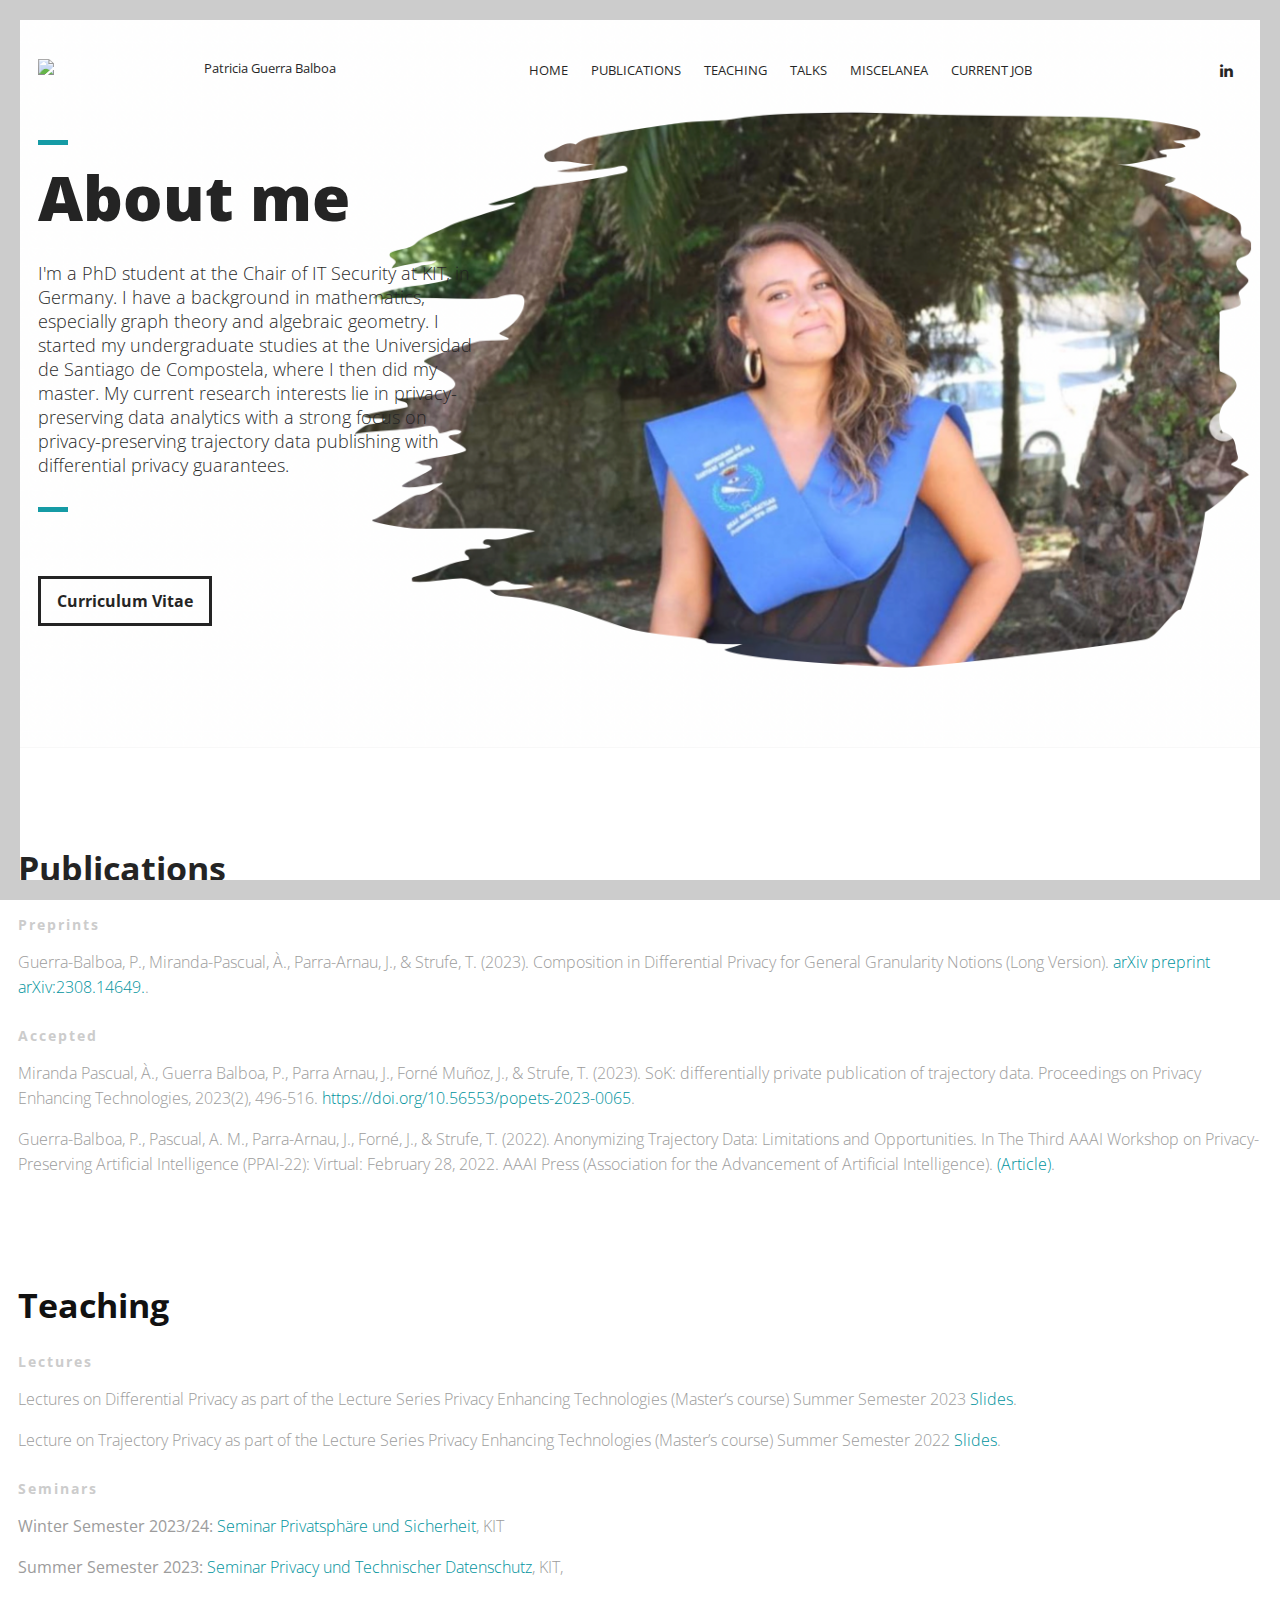
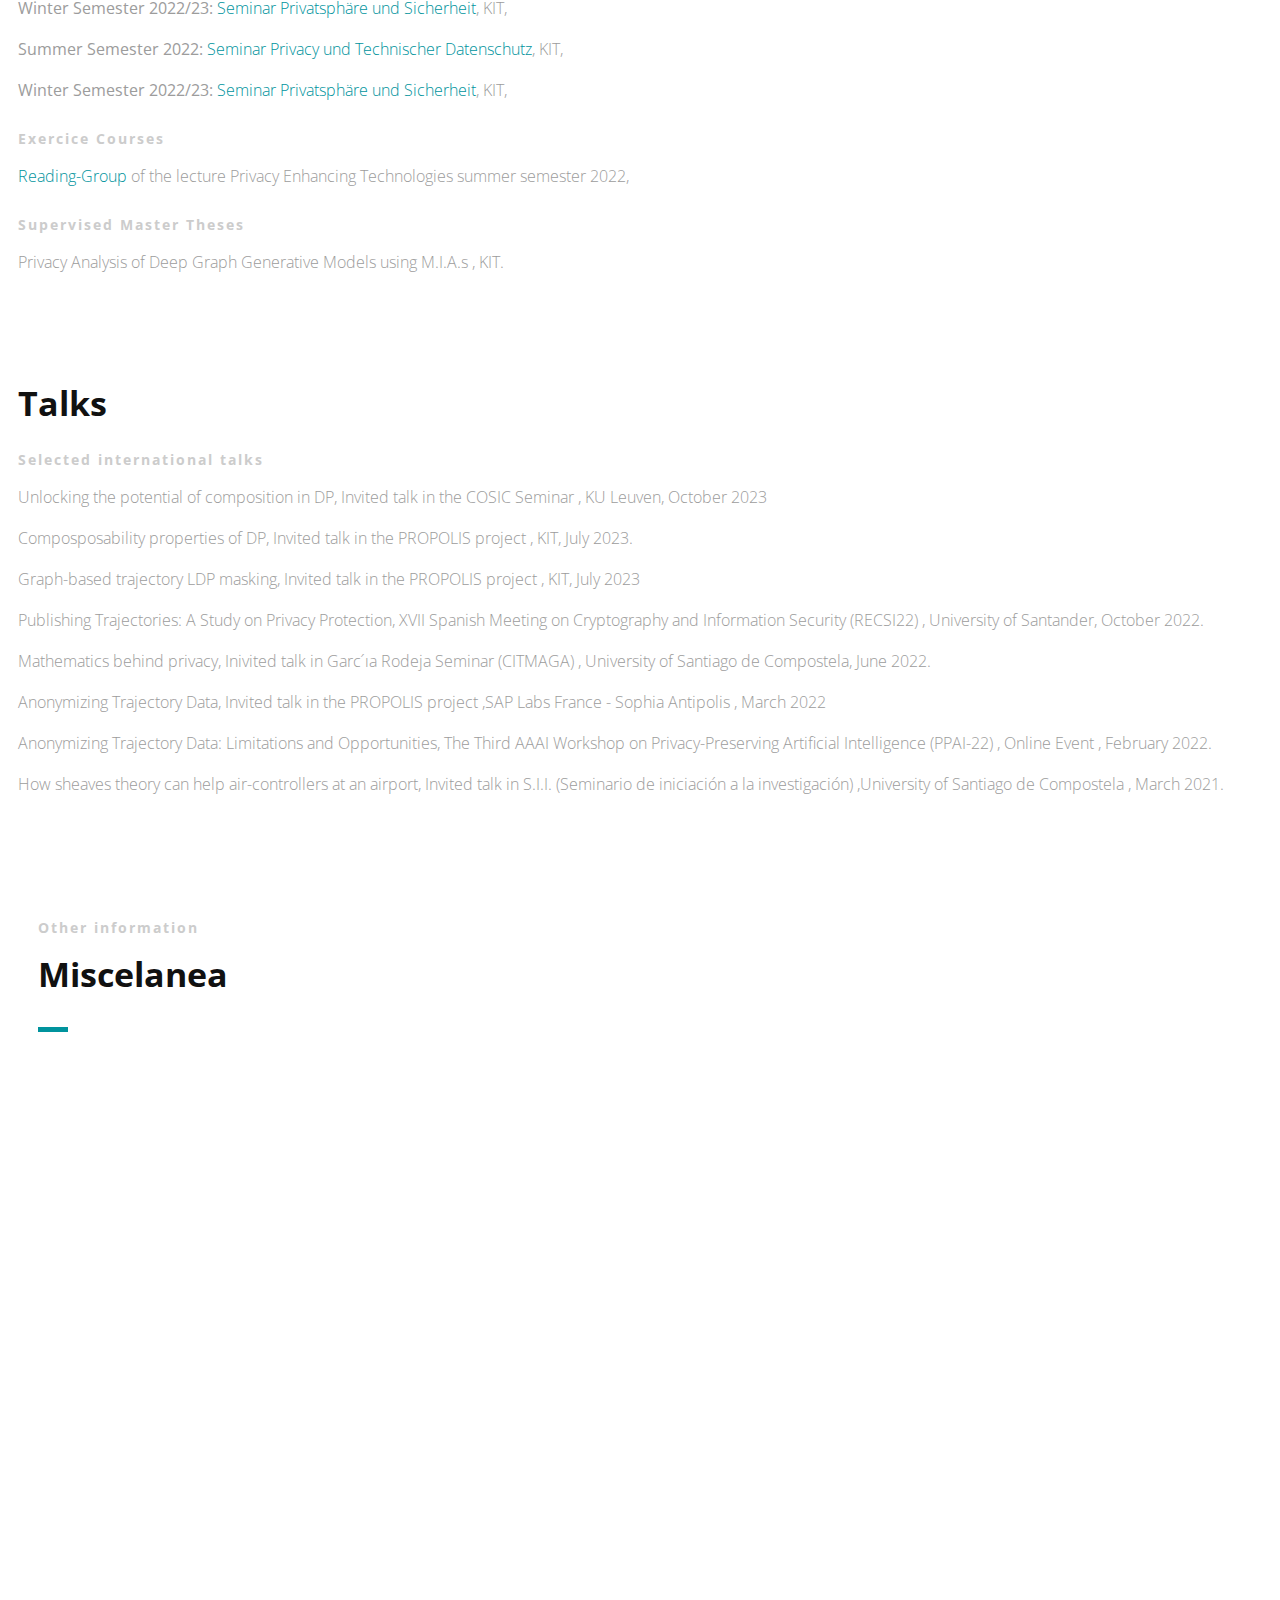
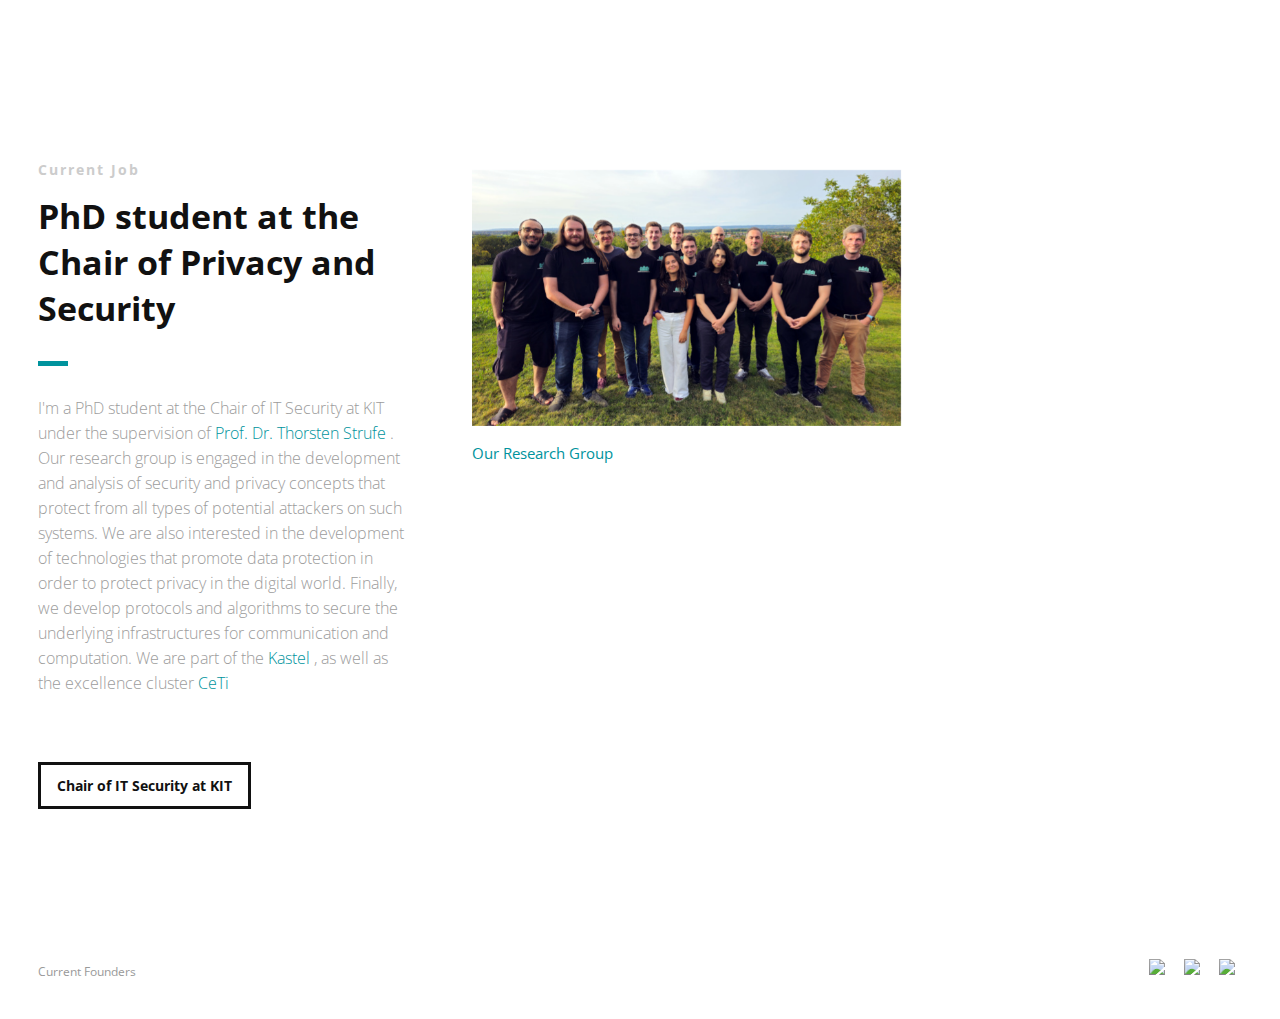
==== commit 10b18013: "Update academic.html" ====
--- a/academic.html
+++ b/academic.html
@@ -282,7 +282,7 @@
                         <!--Icon Block Description-->
                         <div class="icon-block-description">
                             <h4>Reviewer for </h4>
-                            <p> IEEE Transactions on Information Forensics and Security (IEEE TIFS) </p>
+                            <p> IEEE Transactions on Information Forensics and Security  <a href="https://www.webofscience.com/wos/author/record/40033040">(IEEE TIFS)</a> </p>
                             <p> ACM ASIA Conference on Computer and Communication Security (ASIACCS) </p>
                             <p> European Symposium on Research in Computer Security (ESORICS) </p>
                             <p>  </p>   
--- a/css/namari-colors2.css
+++ b/css/namari-colors2.css
@@ -124,7 +124,7 @@
 /* Banner Background and Text Colors */
 
 #banner {
-    background: url("../images/banner-images/banner-background3.png") no-repeat center top;
+    background: url("../images/banner-images/banner1.0.png") no-repeat center top;
     background-size:cover;
 }
 
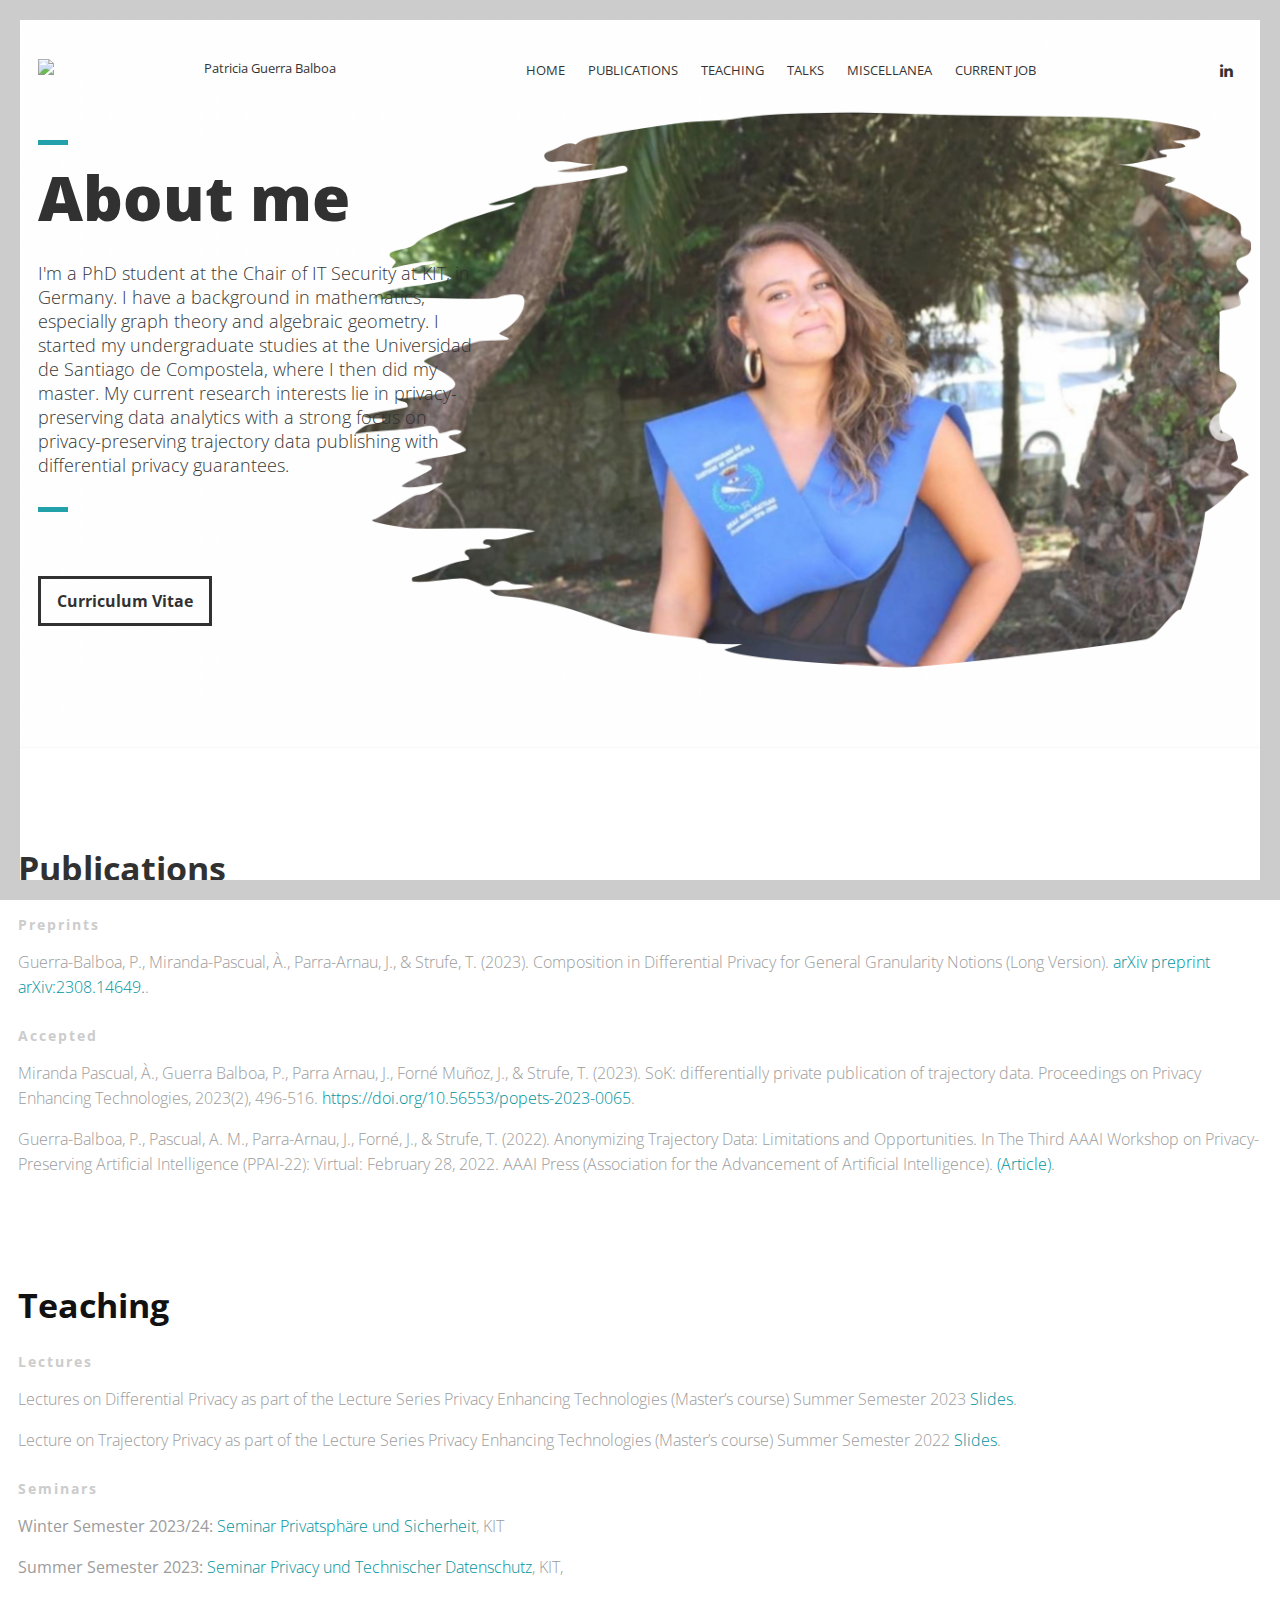
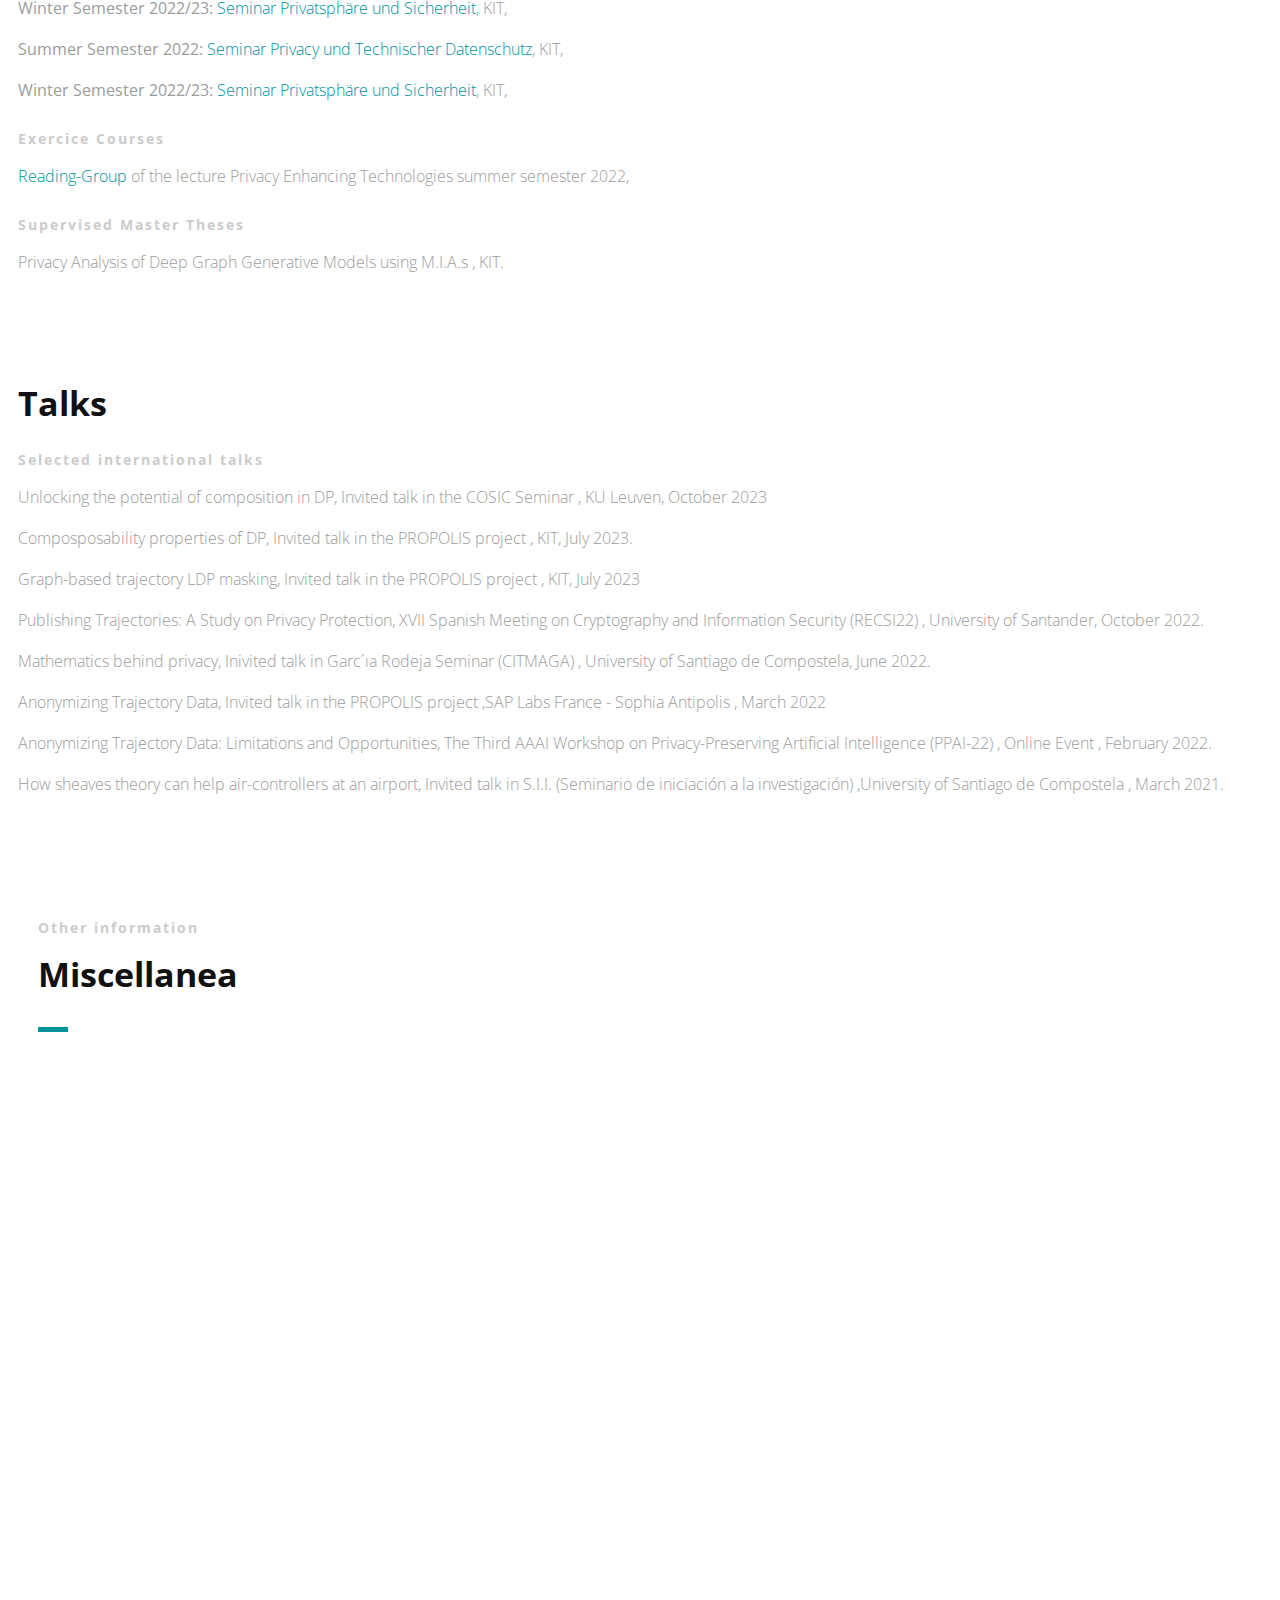
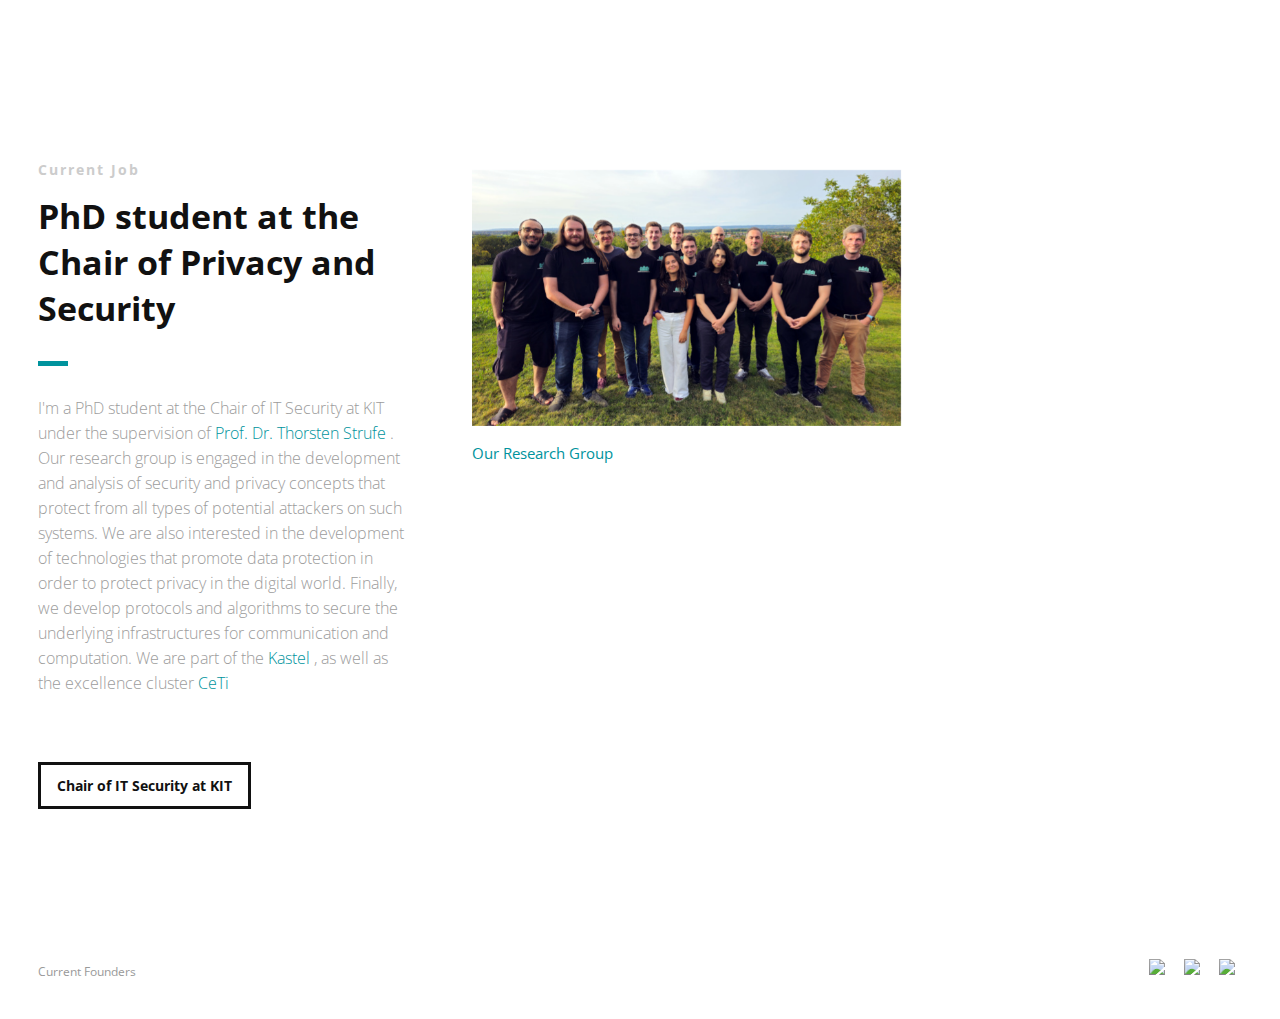
==== commit 8e7c9f6e: "Update academic.html" ====
--- a/academic.html
+++ b/academic.html
@@ -98,7 +98,7 @@
                                 <a href="#talks">Talks</a>
                             </li>
                             <li>
-                                <a href="#miscelanea">Miscelanea</a>
+                                <a href="#miscelanea">Miscellanea</a>
                             </li>
                             <li>
                                 <a href="#currentjob">Current Job</a>
@@ -230,13 +230,13 @@
 
         
         
-    <!--Miscelanea-->
+    <!--Miscellanea-->
         <section id="miscelanea" class="introduction scrollto">
             <div class="row clearfix">
                 <div class="col-3">
                     <div class="section-heading">
                         <h3> Other information </h3>
-                        <h2 class="section-title"> Miscelanea</h2>
+                        <h2 class="section-title"> Miscellanea</h2>
                         
                     </div>
                 </div>
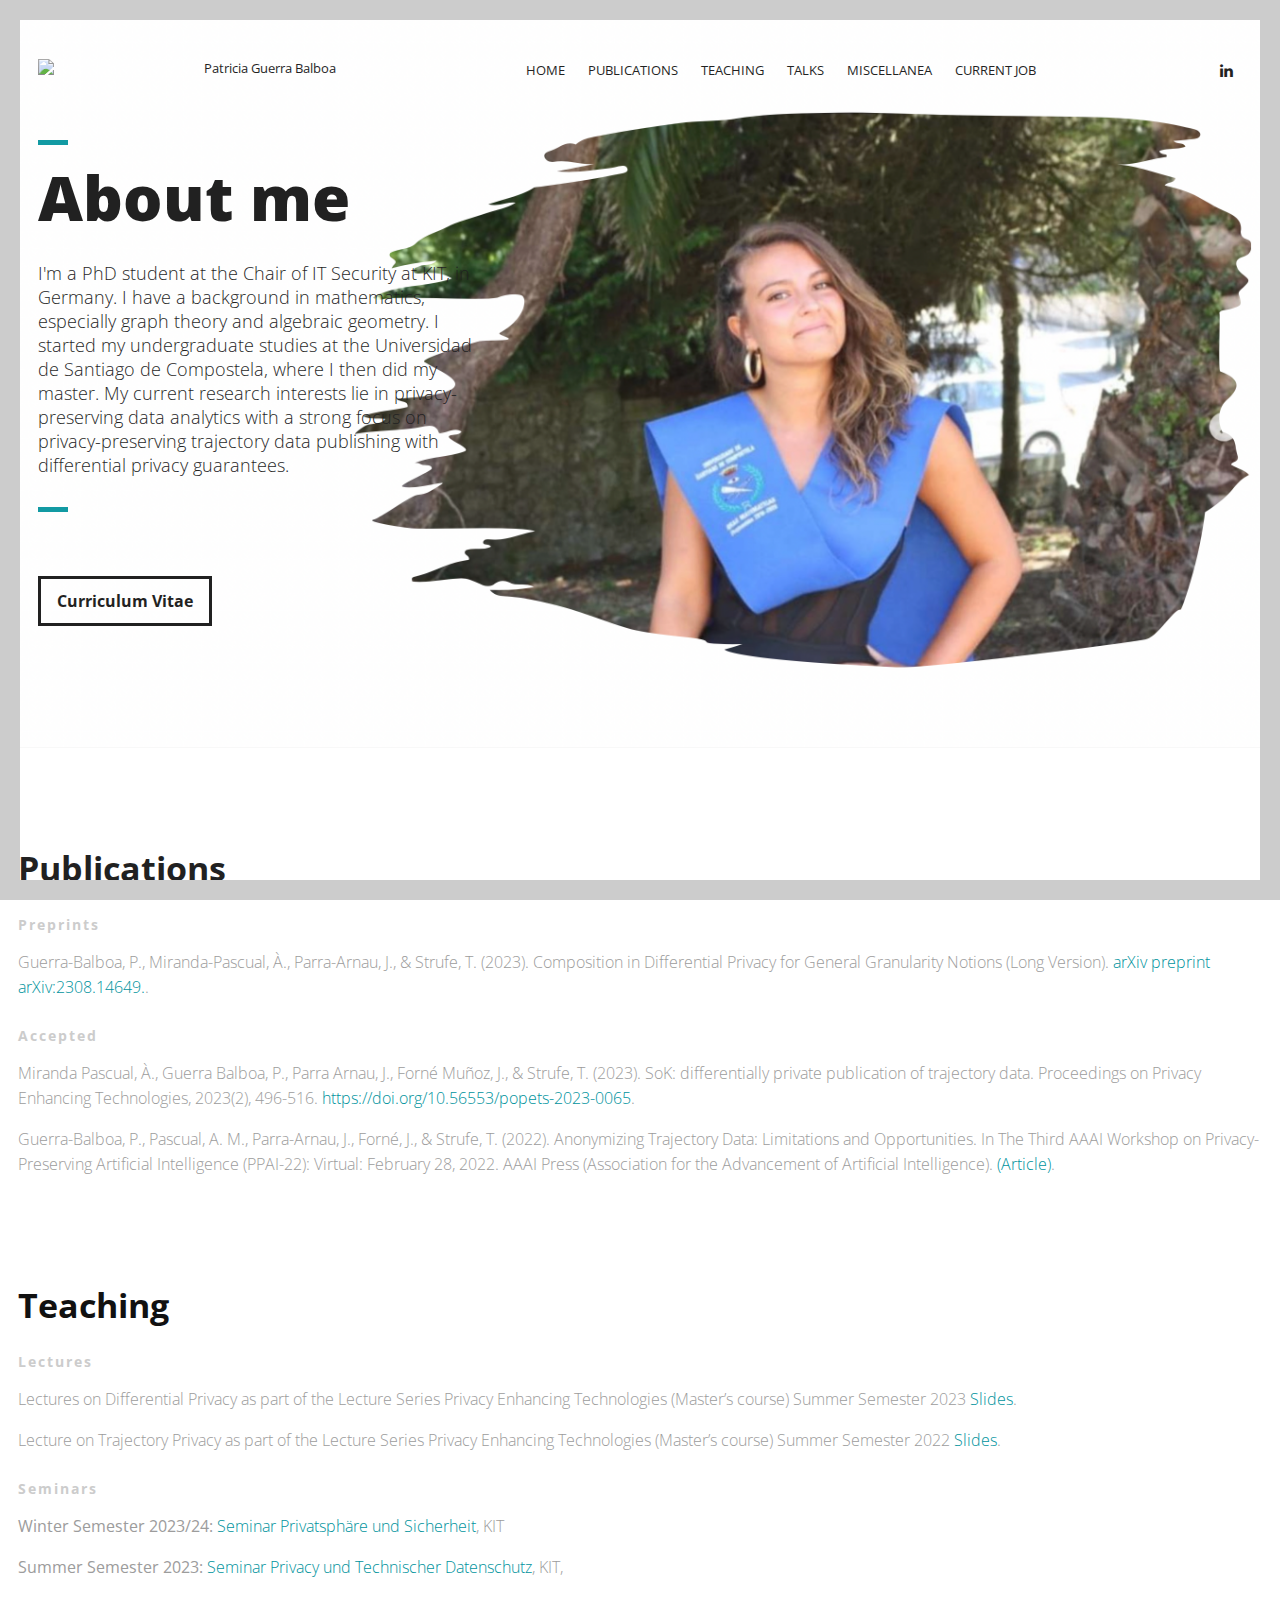
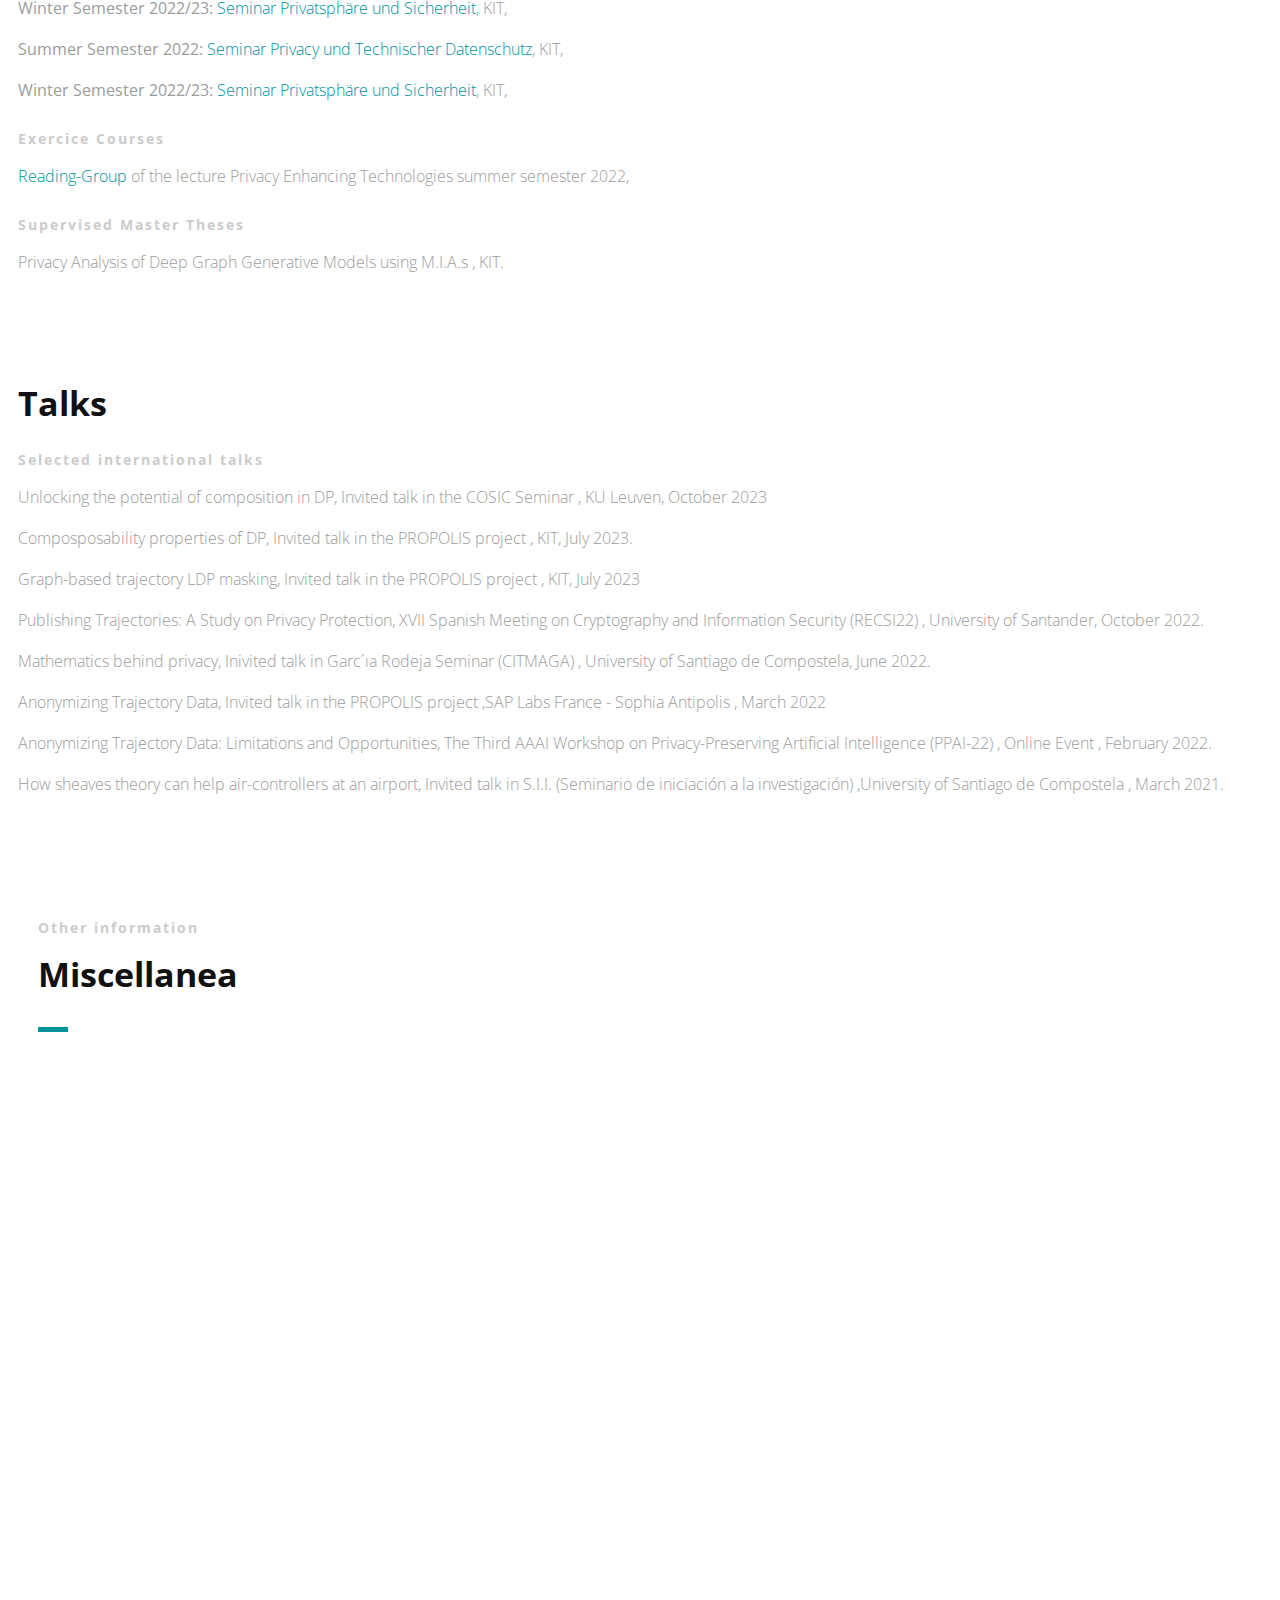
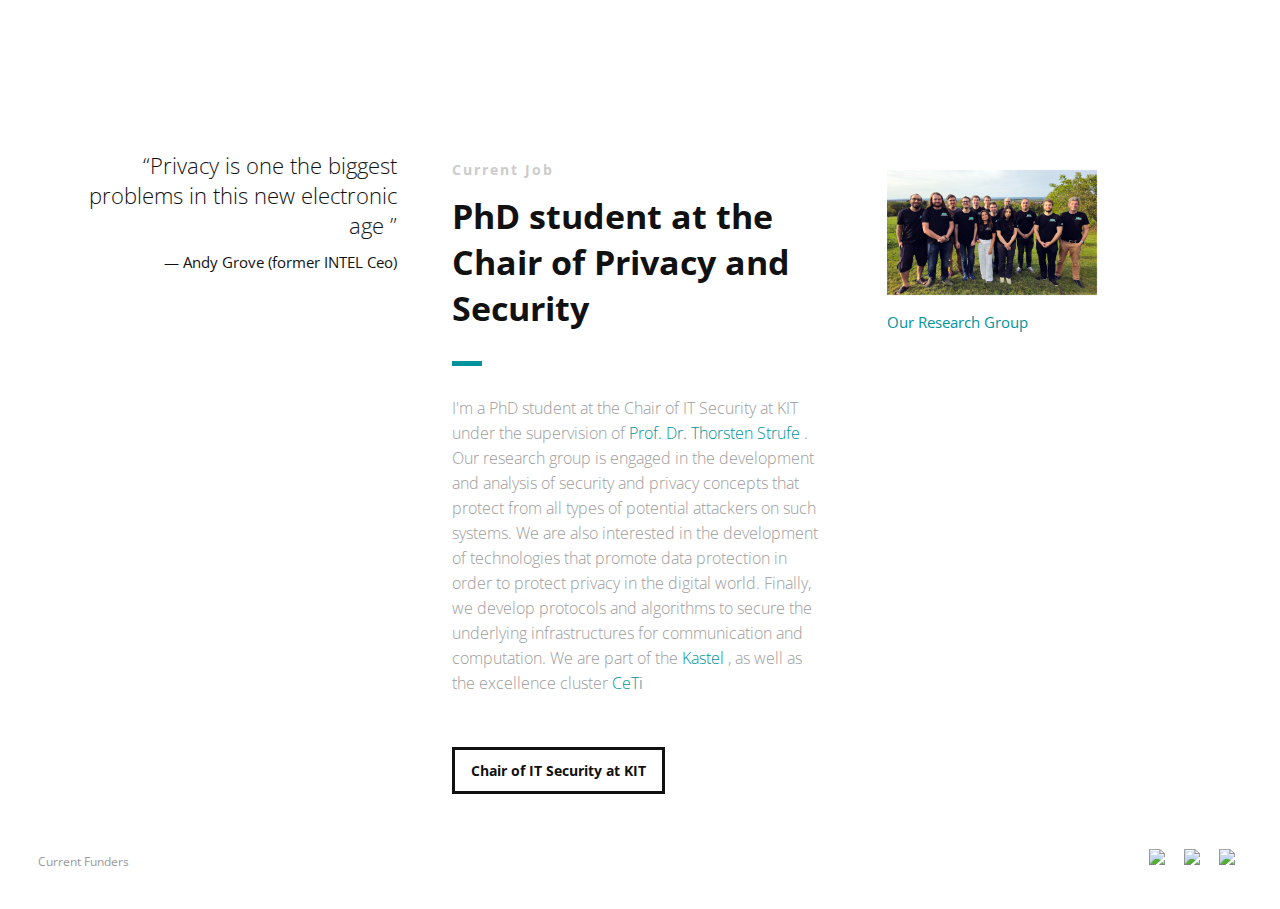
==== commit f5a6e99a: "Update academic.html" ====
--- a/academic.html
+++ b/academic.html
@@ -317,8 +317,22 @@
         <!--End of miscelanea-->
         
         <!--CURRENT JOB-->
-        <section id="currentjob" class="scrollto clearfix">
-            <div class="row clearfix">
+                <div id="currentjob" class="scrollto clearfix">
+
+            <div class="row no-padding-bottom clearfix">
+
+
+                <!--Content Left Side-->
+                <div class="col-3">
+                    <!--User Testimonial-->
+                    <blockquote class="testimonial text-right bigtest">
+                        <q>Privacy is one the biggest problems in this new electronic age </q>
+                        <footer>— Andy Grove (former INTEL Ceo)</footer>
+                    </blockquote>
+                    <!-- End of Testimonial-->
+
+                </div>
+                <!--End Content Left Side-->
                 <div class="col-3">
                     <div class="section-heading">
                         <h3>Current Job</h3>
@@ -334,7 +348,7 @@
                 <a href="https://ps.tm.kit.edu/english/index.php" class="button"> Chair of IT Security at KIT</a>
                 <!--End Call to Action-->
                 </div>
-                <div class="col-1-2">
+                <div class="col-3">
 
                     <a href="https://ps.tm.kit.edu/english/index.php" class="col-2-3">
                         <img &copy; "Thorsten Strufe"  src="images/retreat.jpg" alt="My team" height="390"/>
@@ -354,7 +368,7 @@
     <footer id="landing-footer" class="clearfix">
         <div class="row clearfix">
 
-            <p id="founders" class="col-2"> Current Founders </p>
+            <p id="founders" class="col-2"> Current Funders </p>
 
             <!--Social Icons in Footer-->
             <ul class="col-2 social-icons">
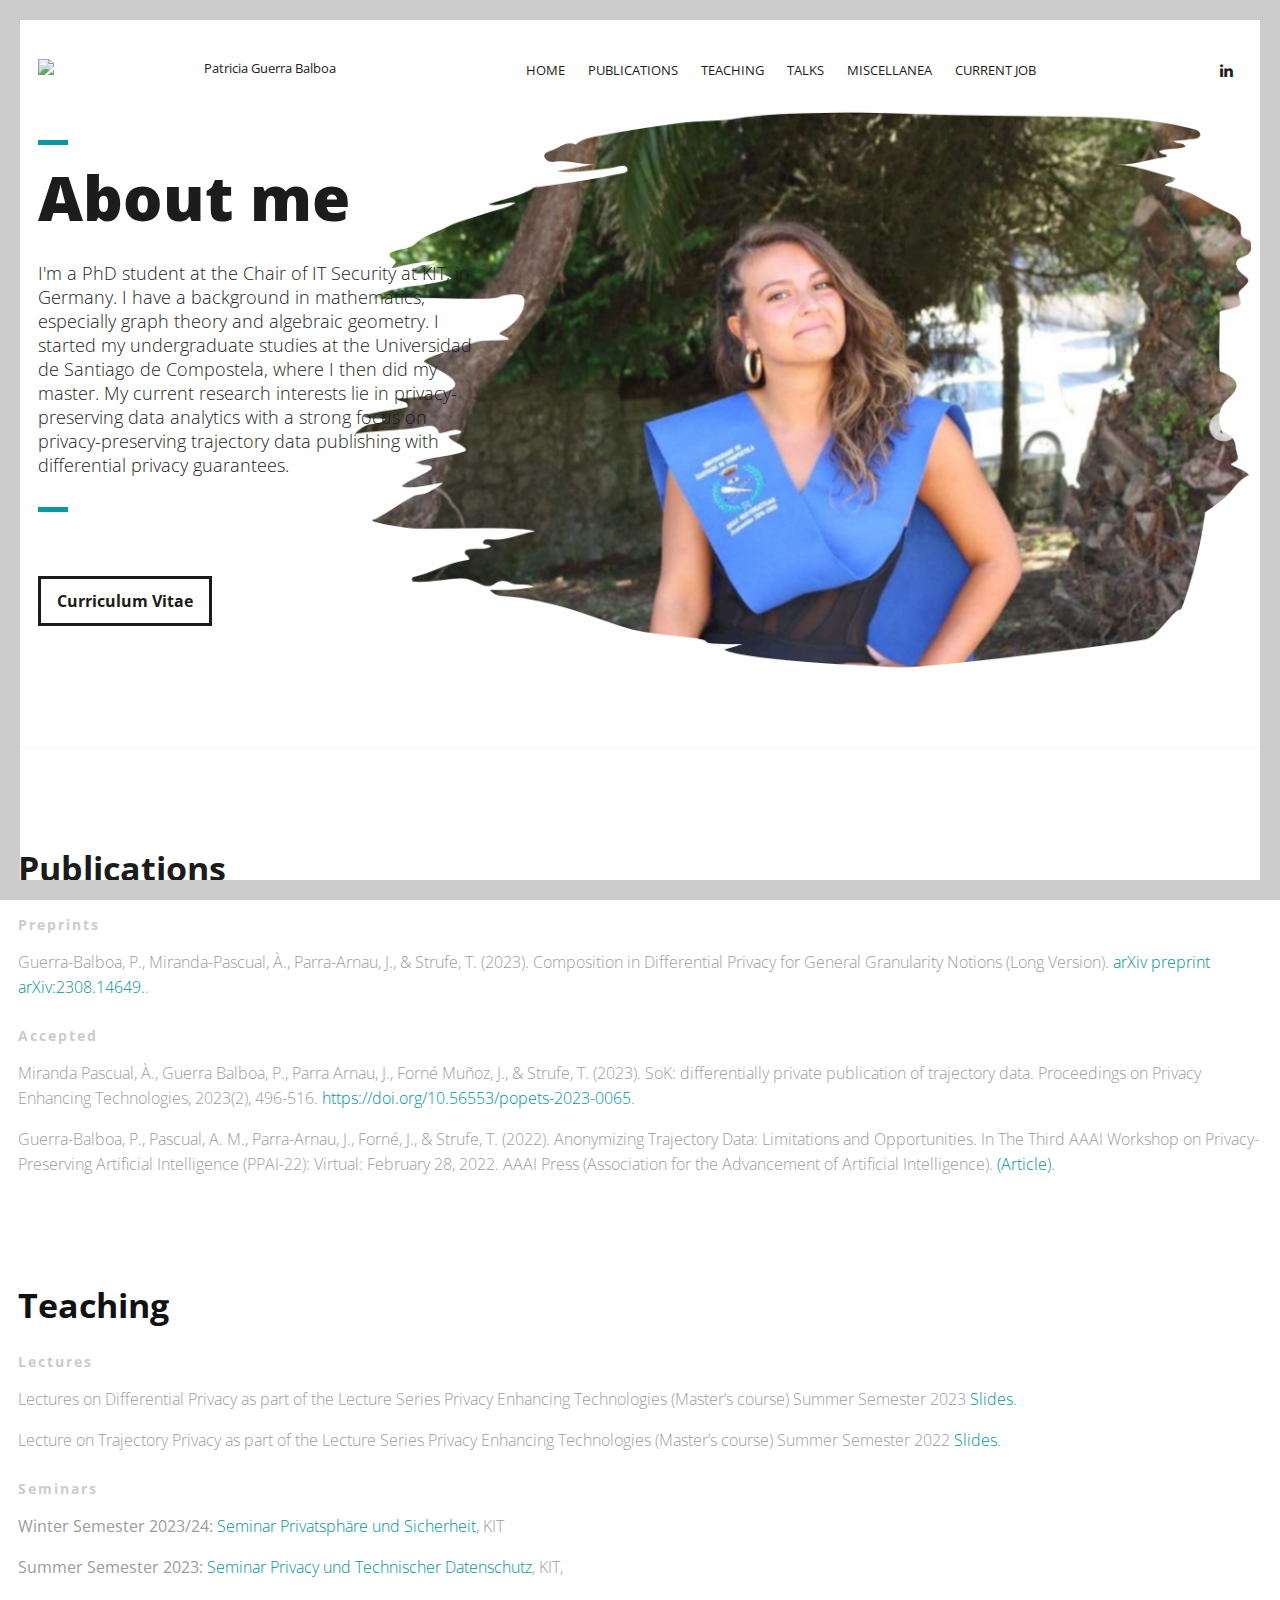
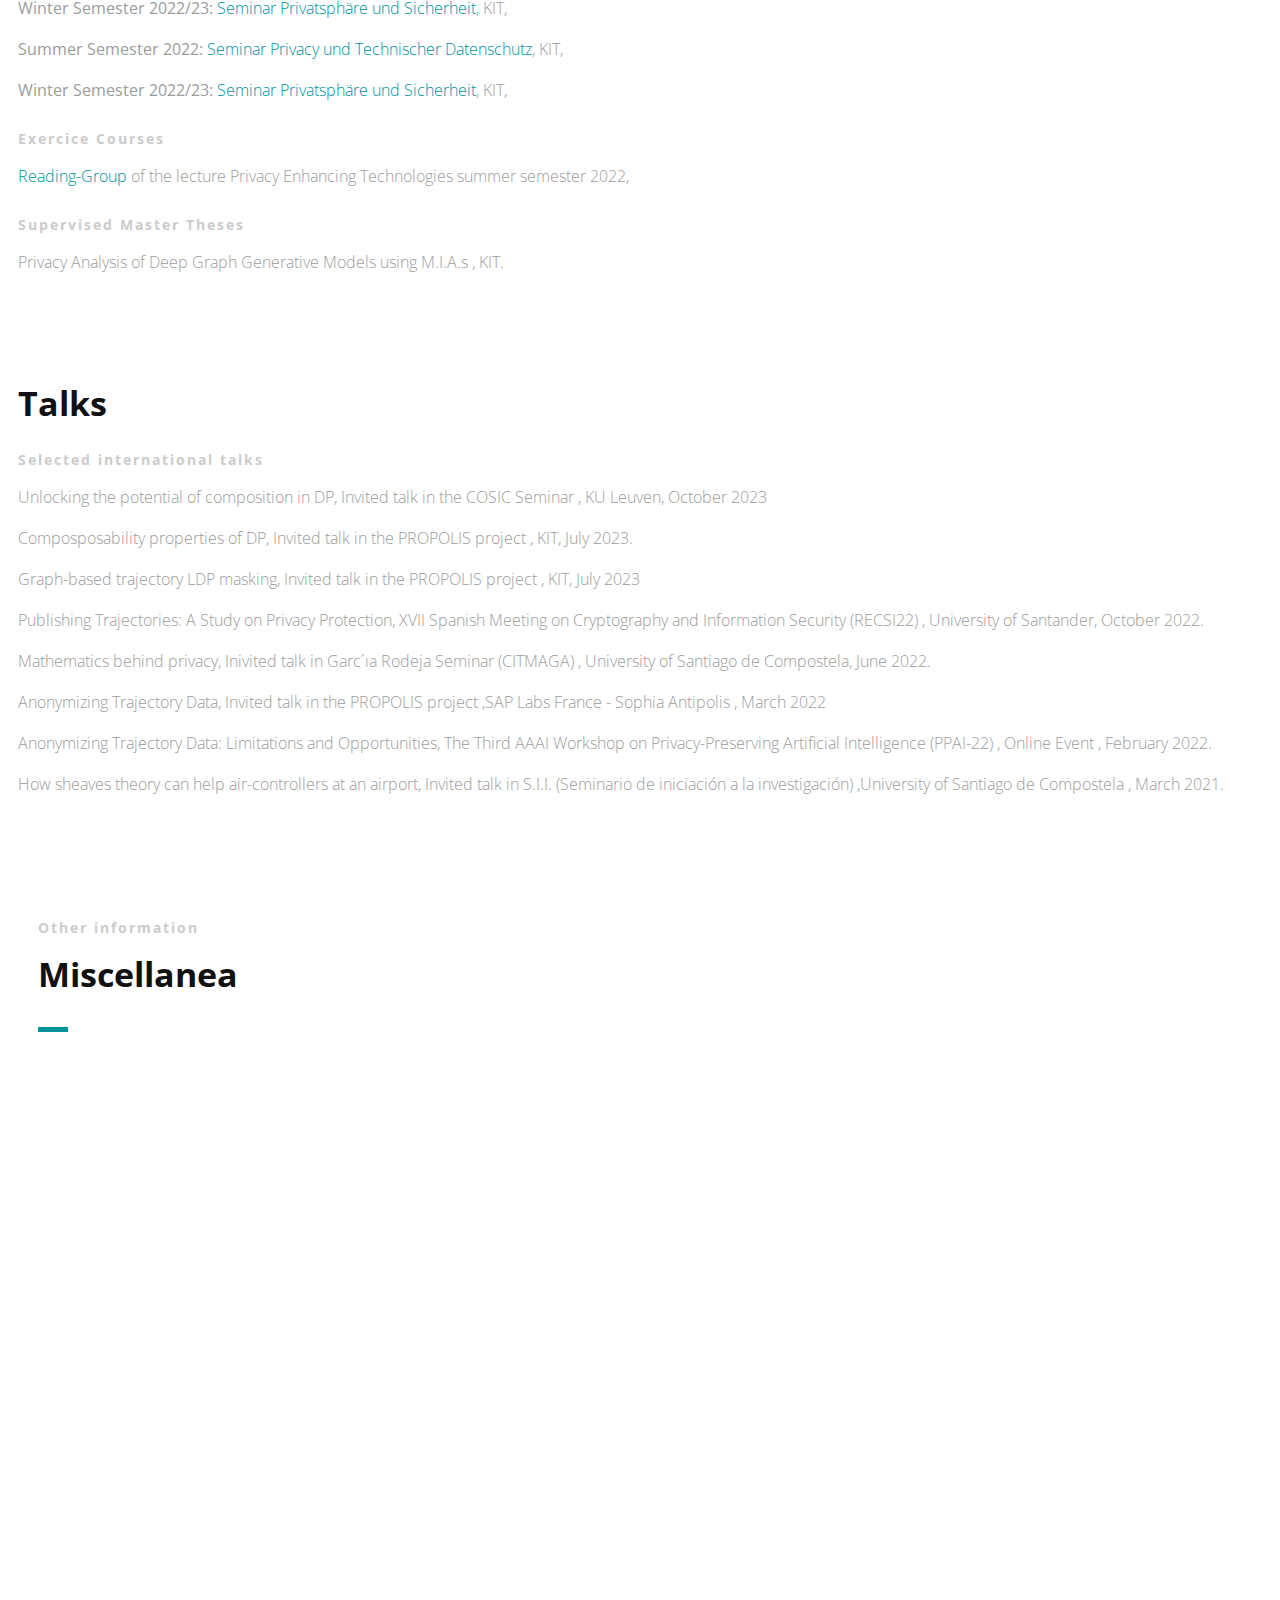
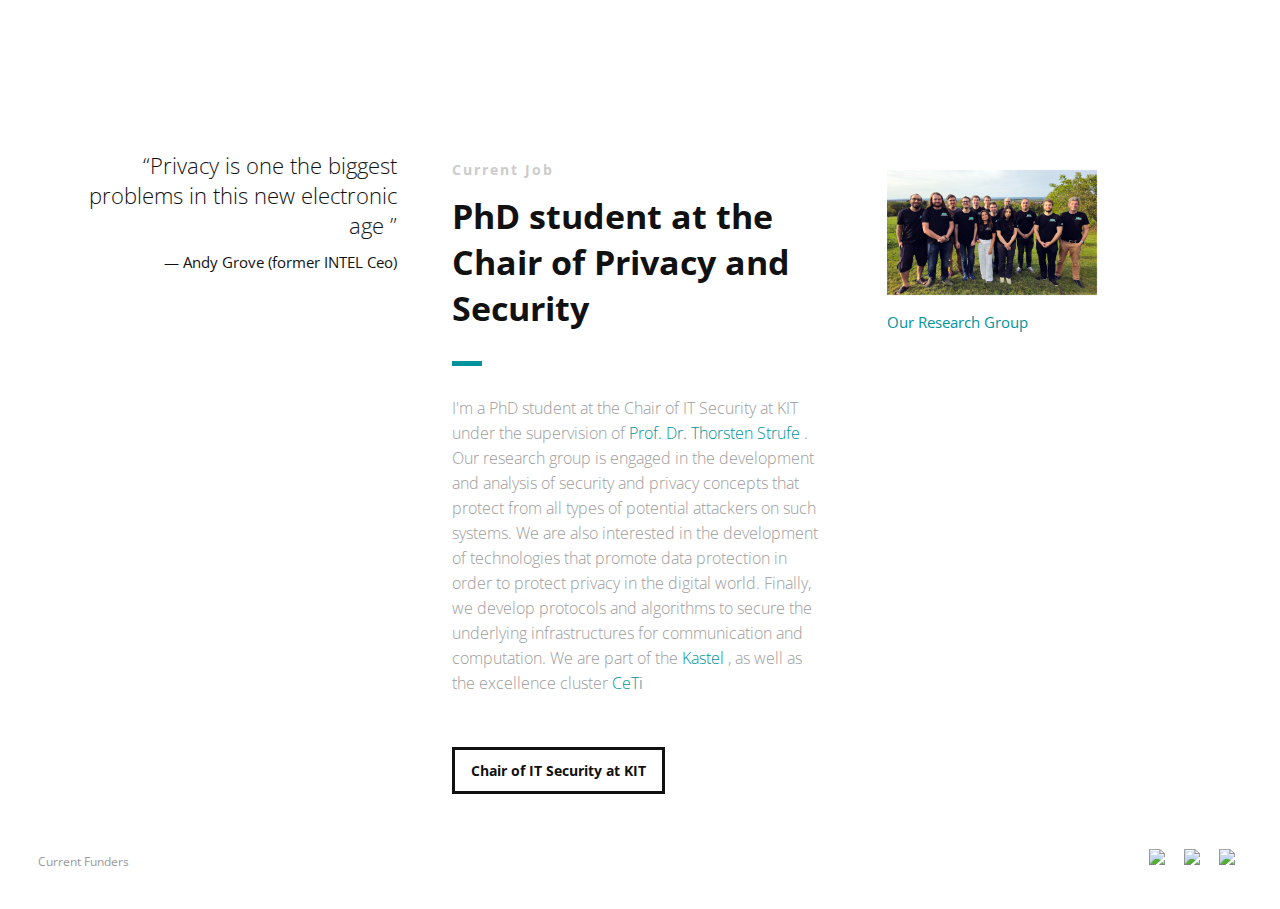
==== commit bc811505: "Update academic.html" ====
--- a/academic.html
+++ b/academic.html
@@ -86,7 +86,7 @@
                     <nav id="nav-main">
                         <ul>
                             <li>
-                                <a href="https://patriciaguerrabalboa.github.io/webpage/">Home</a>
+                                <a href="#banner">Home</a>
                             </li>
                             <li>
                                 <a href="#publications">Publications</a>
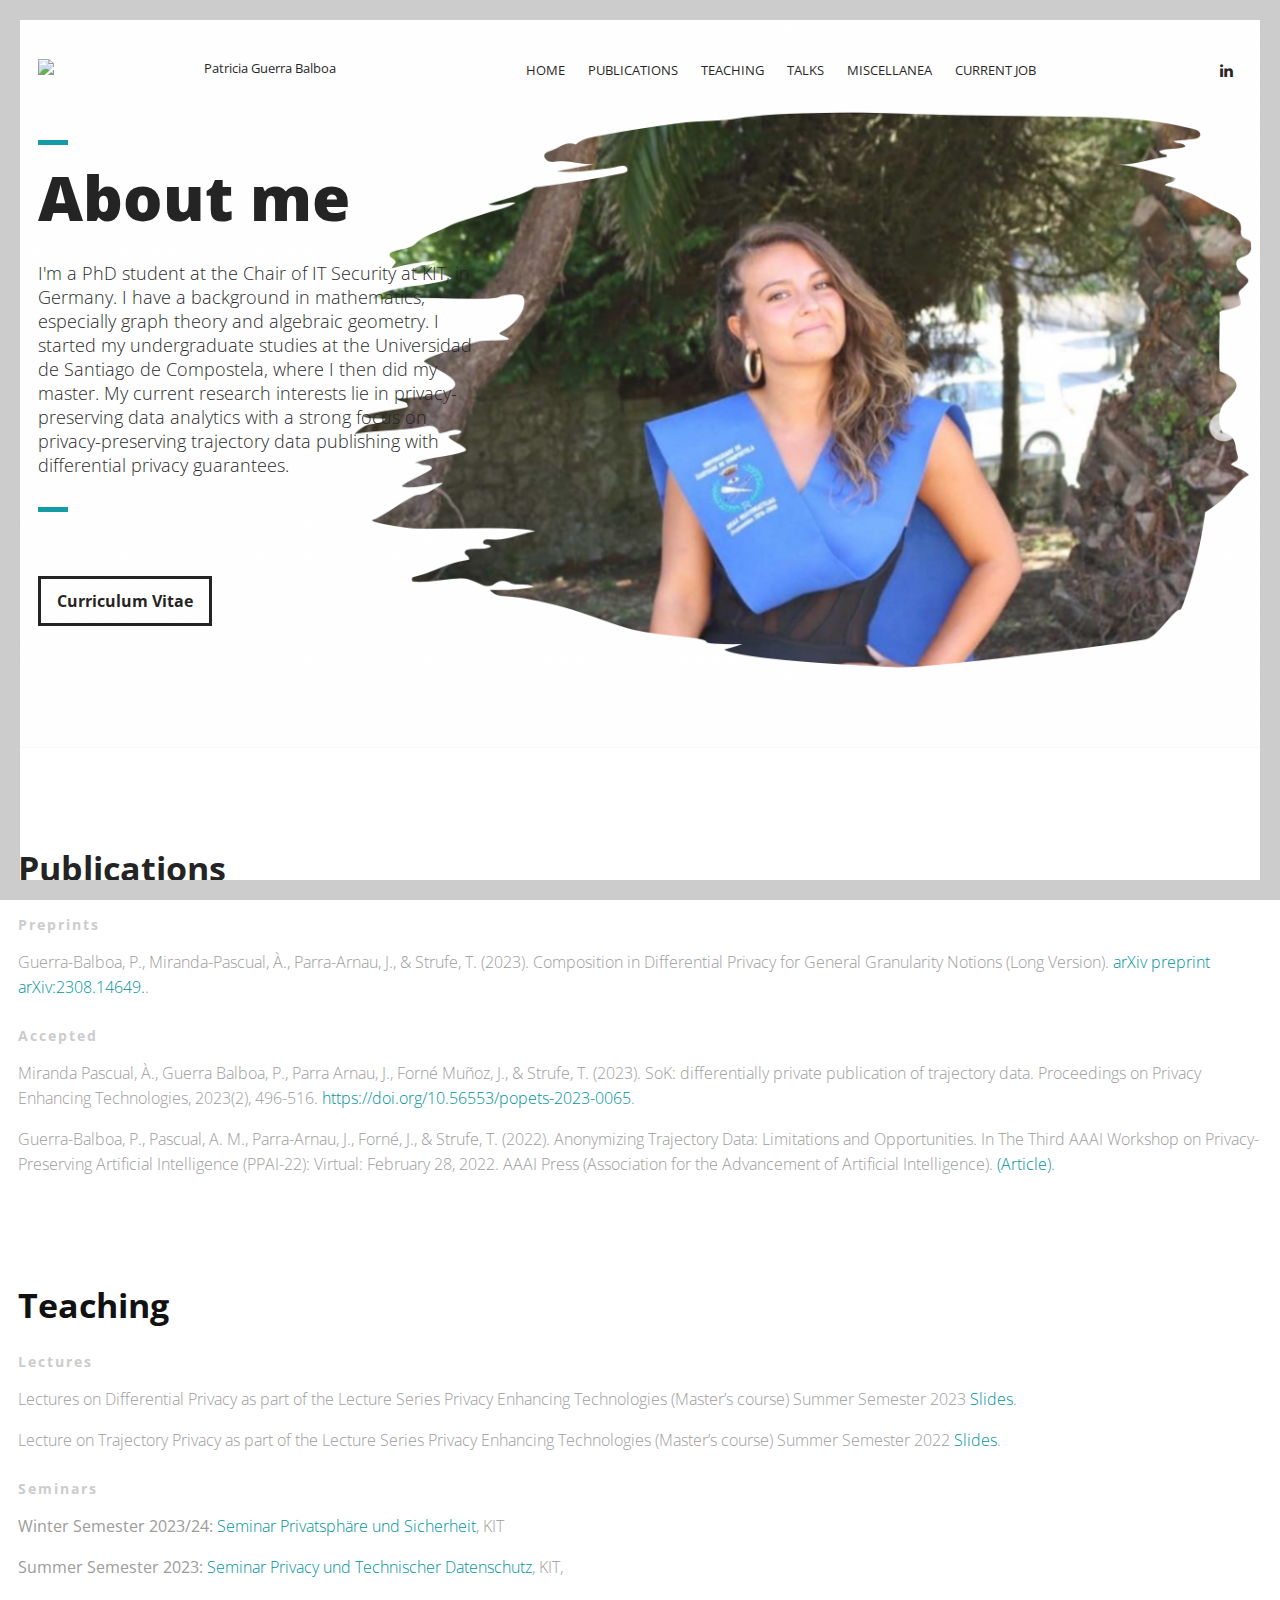
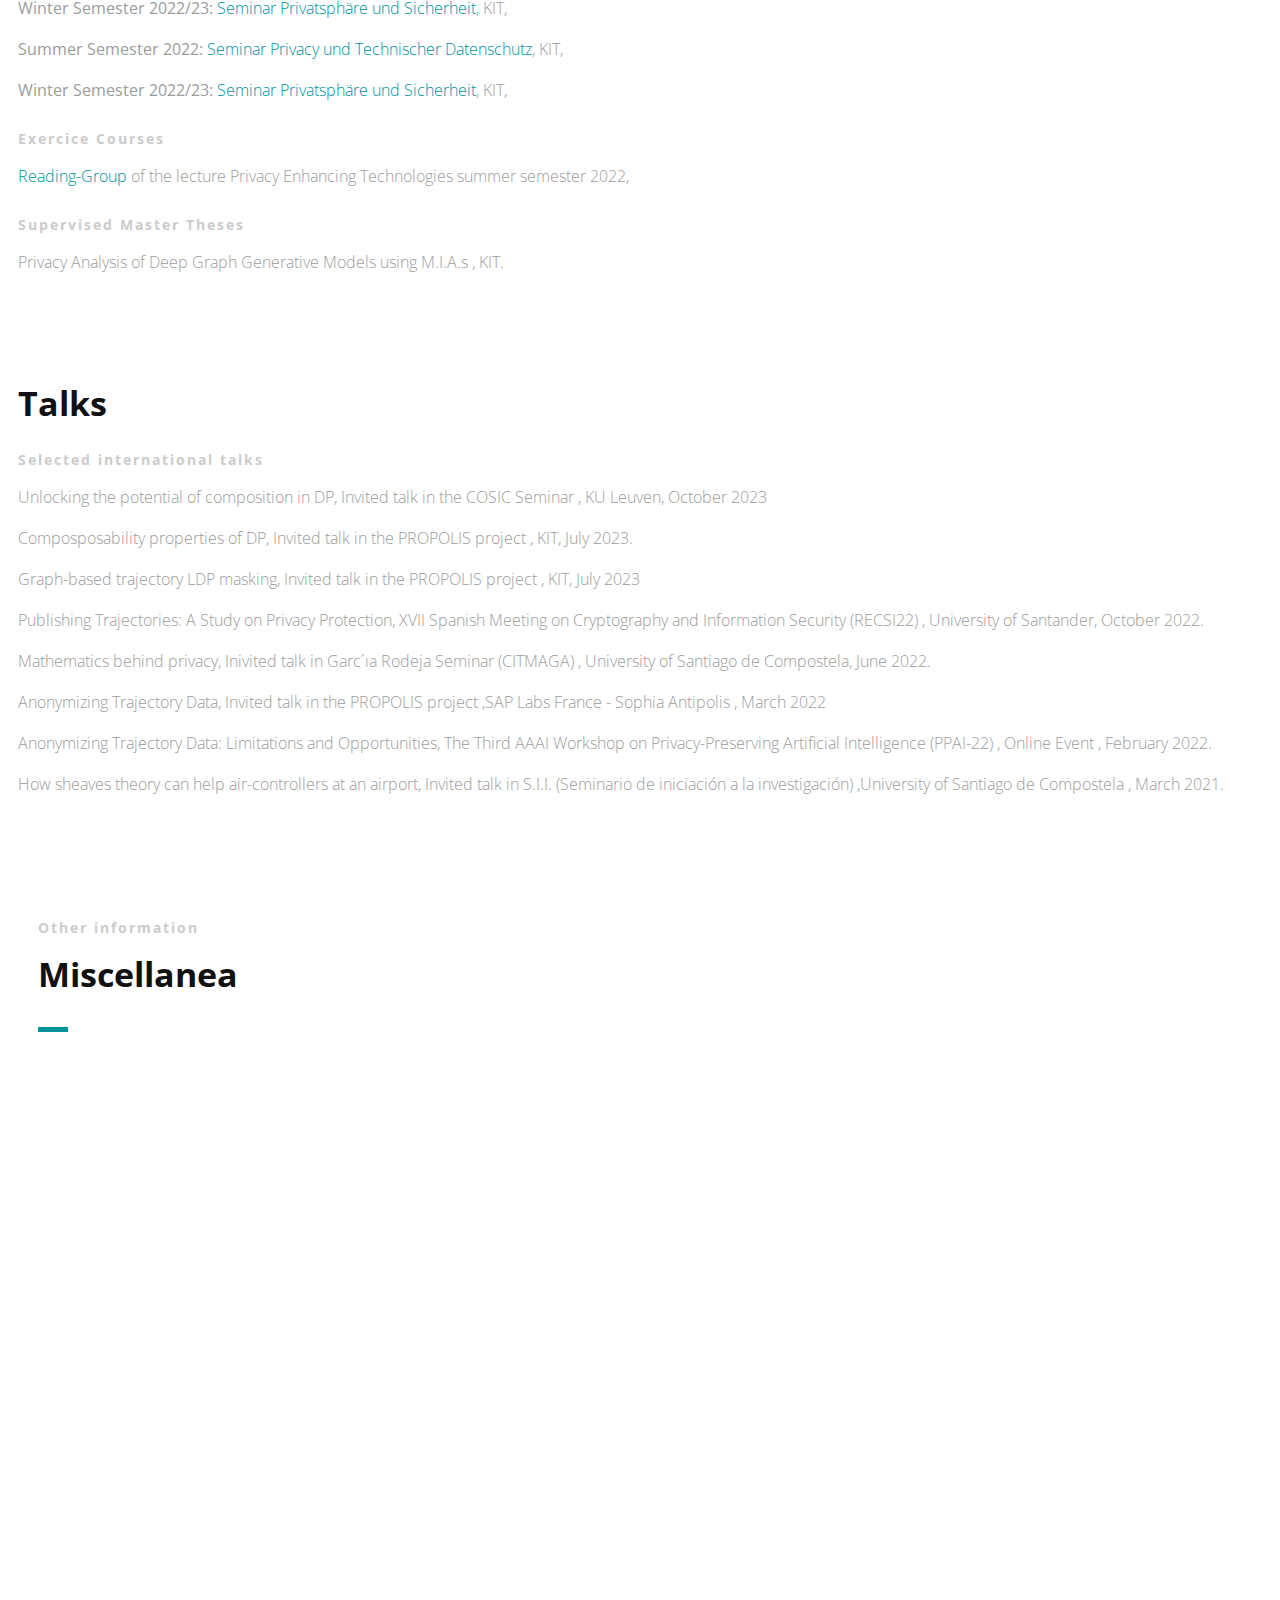
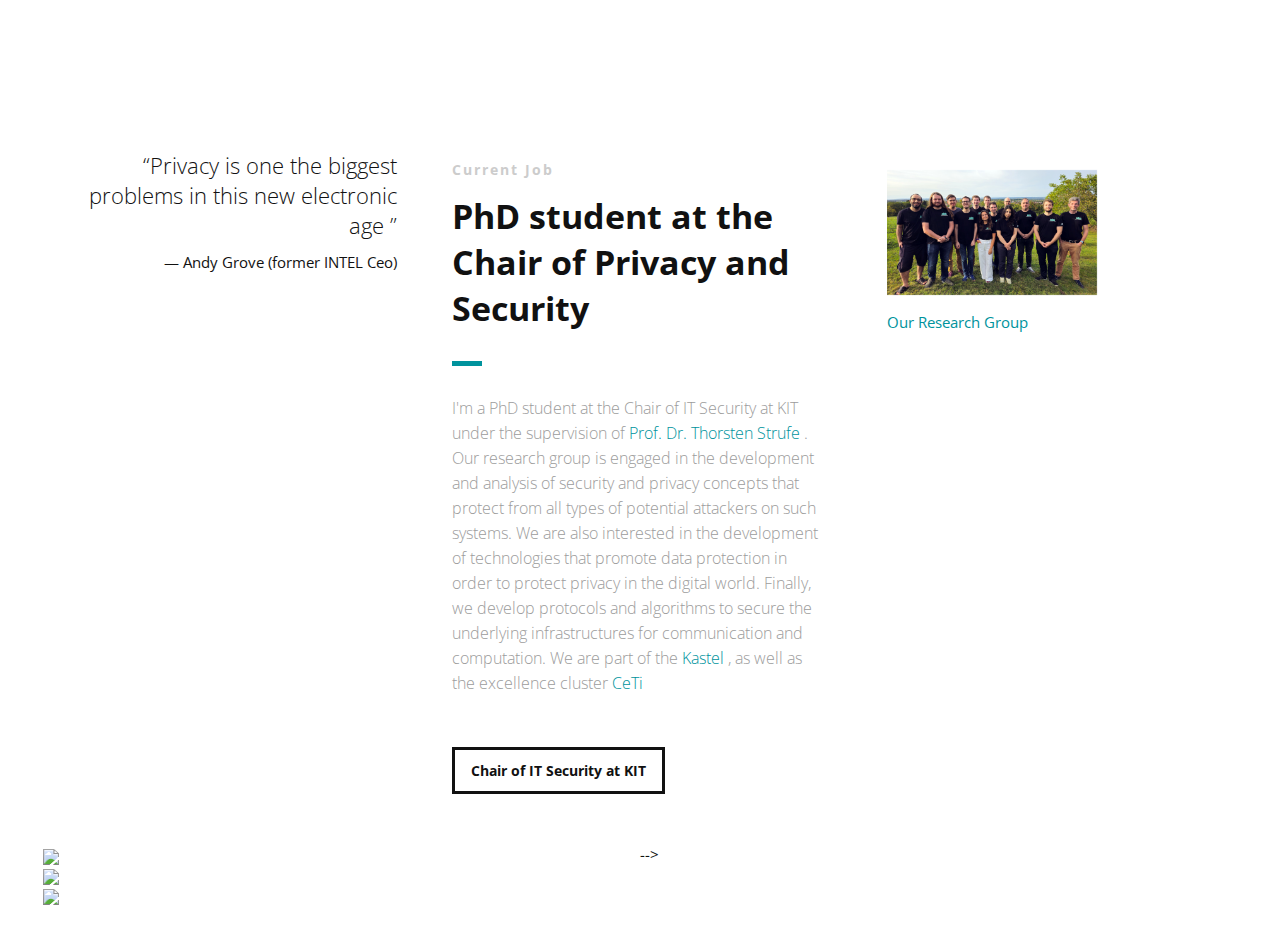
==== commit 6ac28f7c: "Update academic.html" ====
--- a/academic.html
+++ b/academic.html
@@ -364,7 +364,7 @@
        
     </main>
                
-<!--Footer-->
+<!--Footer
     <footer id="landing-footer" class="clearfix">
         <div class="row clearfix">
 
@@ -392,7 +392,7 @@
         </div>
     </footer>
     <!--End of Footer-->
-
+ -->
  
   
 
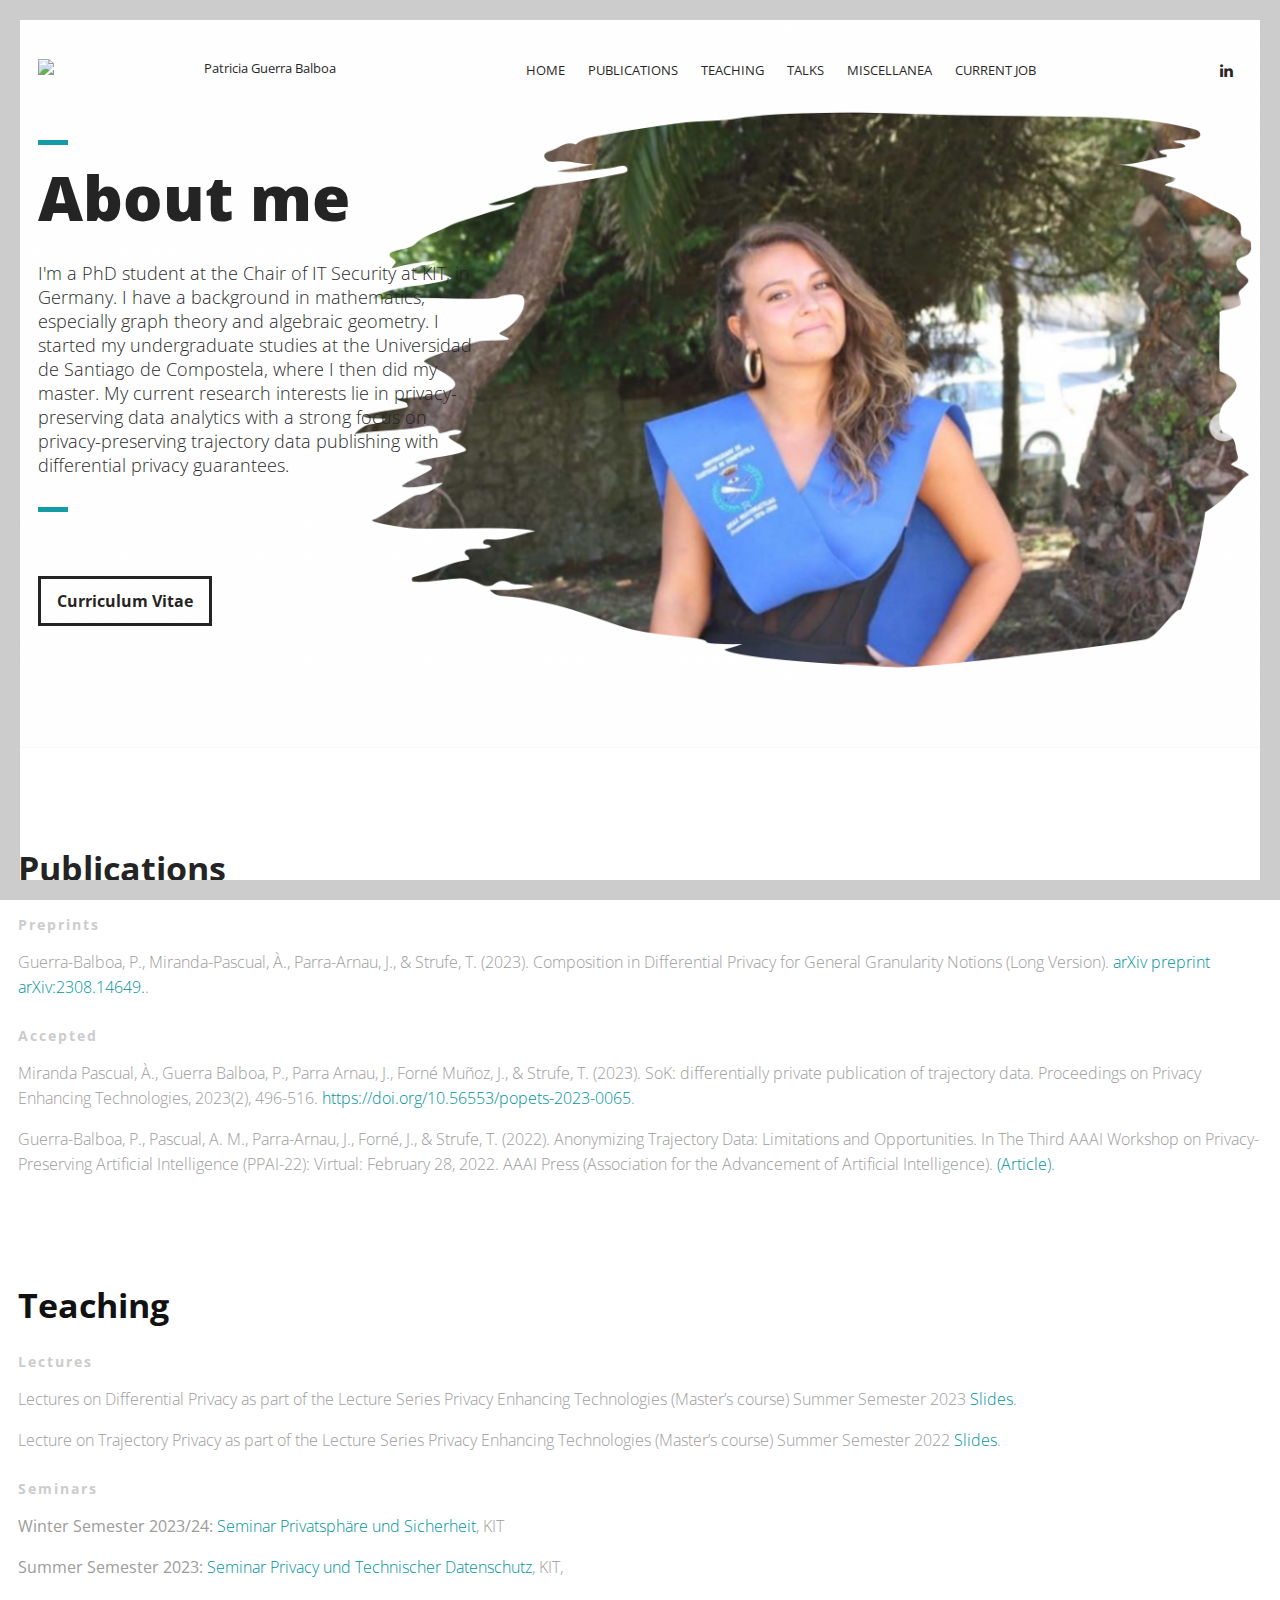
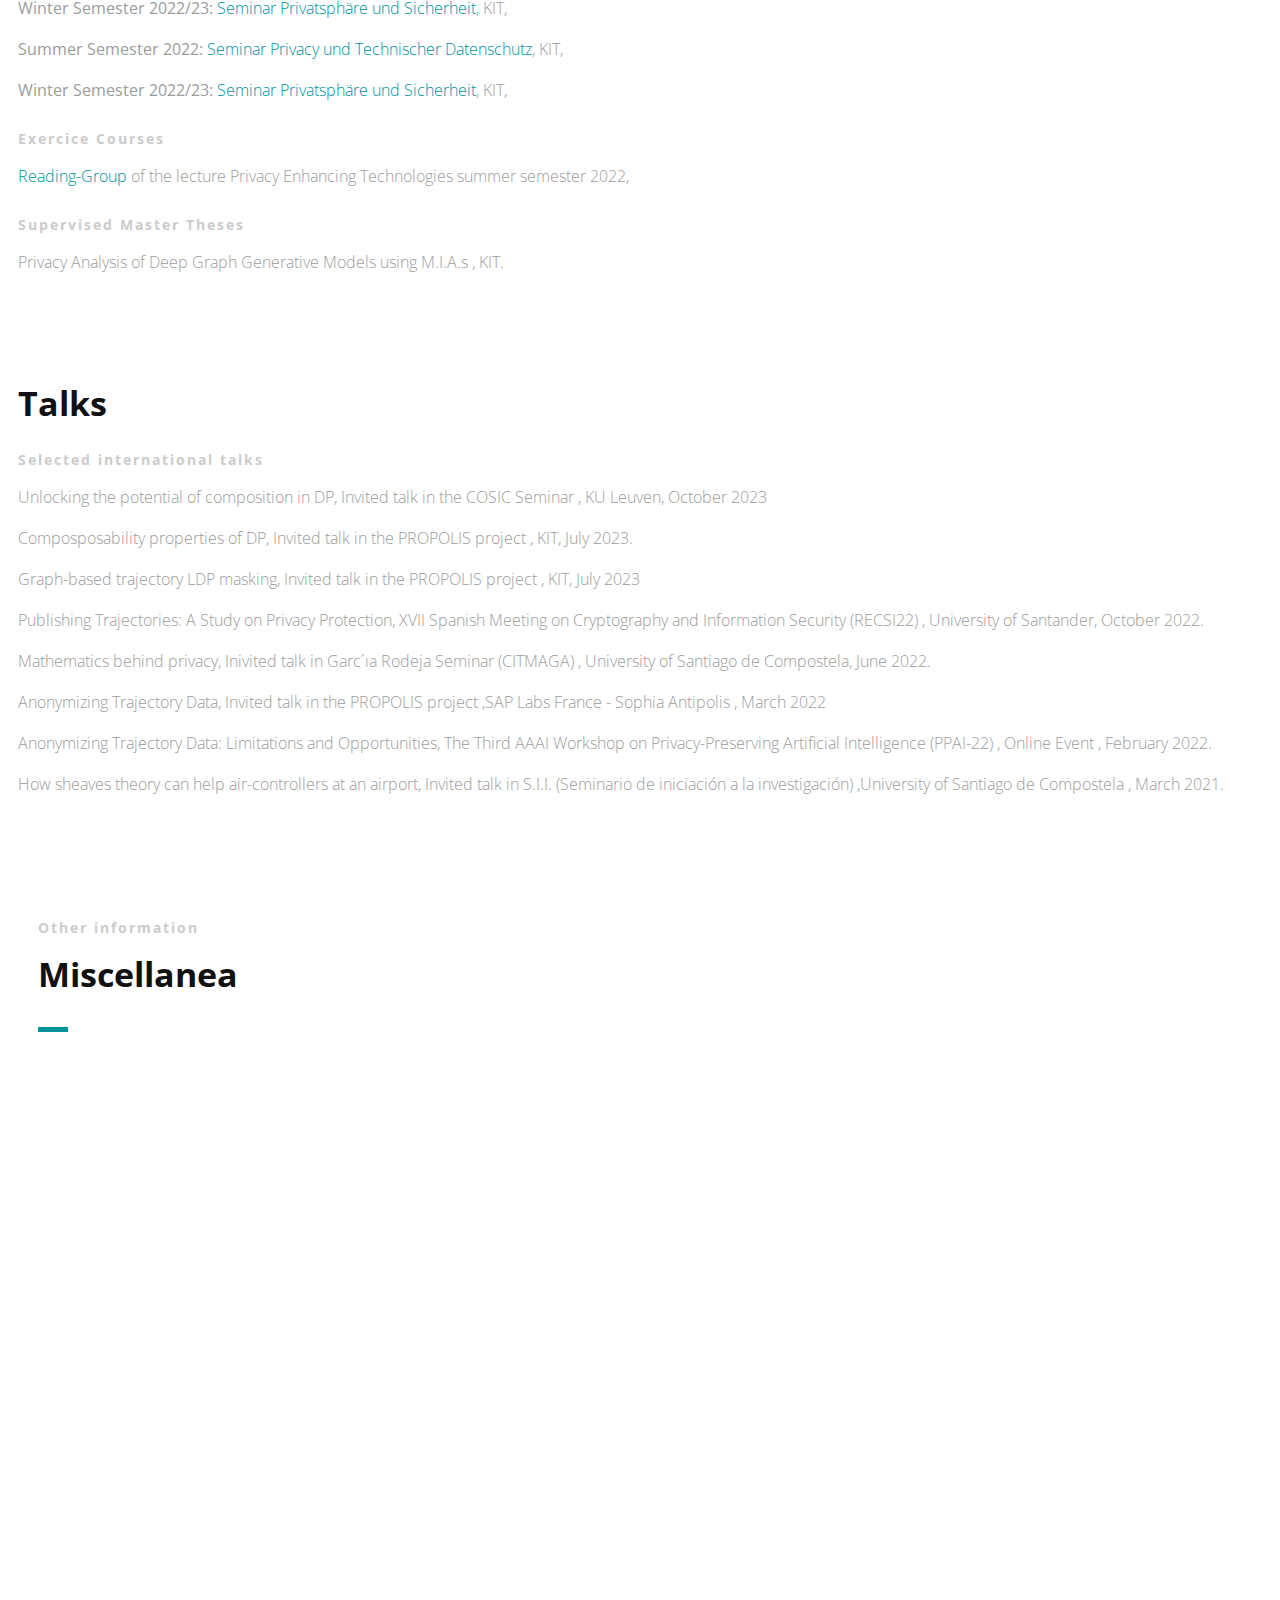
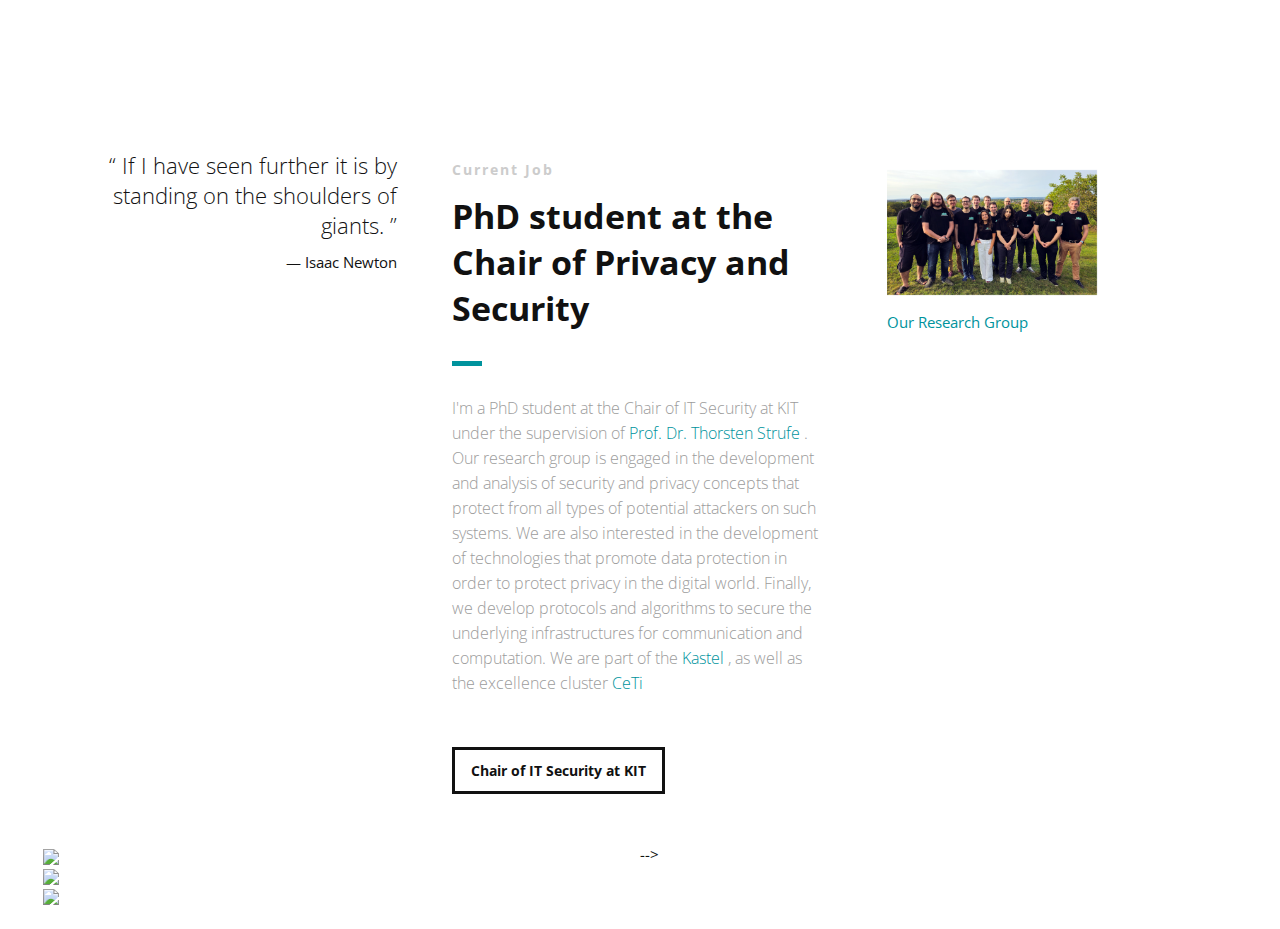
==== commit e869a3ec: "Update academic.html" ====
--- a/academic.html
+++ b/academic.html
@@ -326,8 +326,8 @@
                 <div class="col-3">
                     <!--User Testimonial-->
                     <blockquote class="testimonial text-right bigtest">
-                        <q>Privacy is one the biggest problems in this new electronic age </q>
-                        <footer>— Andy Grove (former INTEL Ceo)</footer>
+                        <q> If I have seen further it is by standing on the shoulders of giants. </q>
+                        <footer>— Isaac Newton </footer>
                     </blockquote>
                     <!-- End of Testimonial-->
 
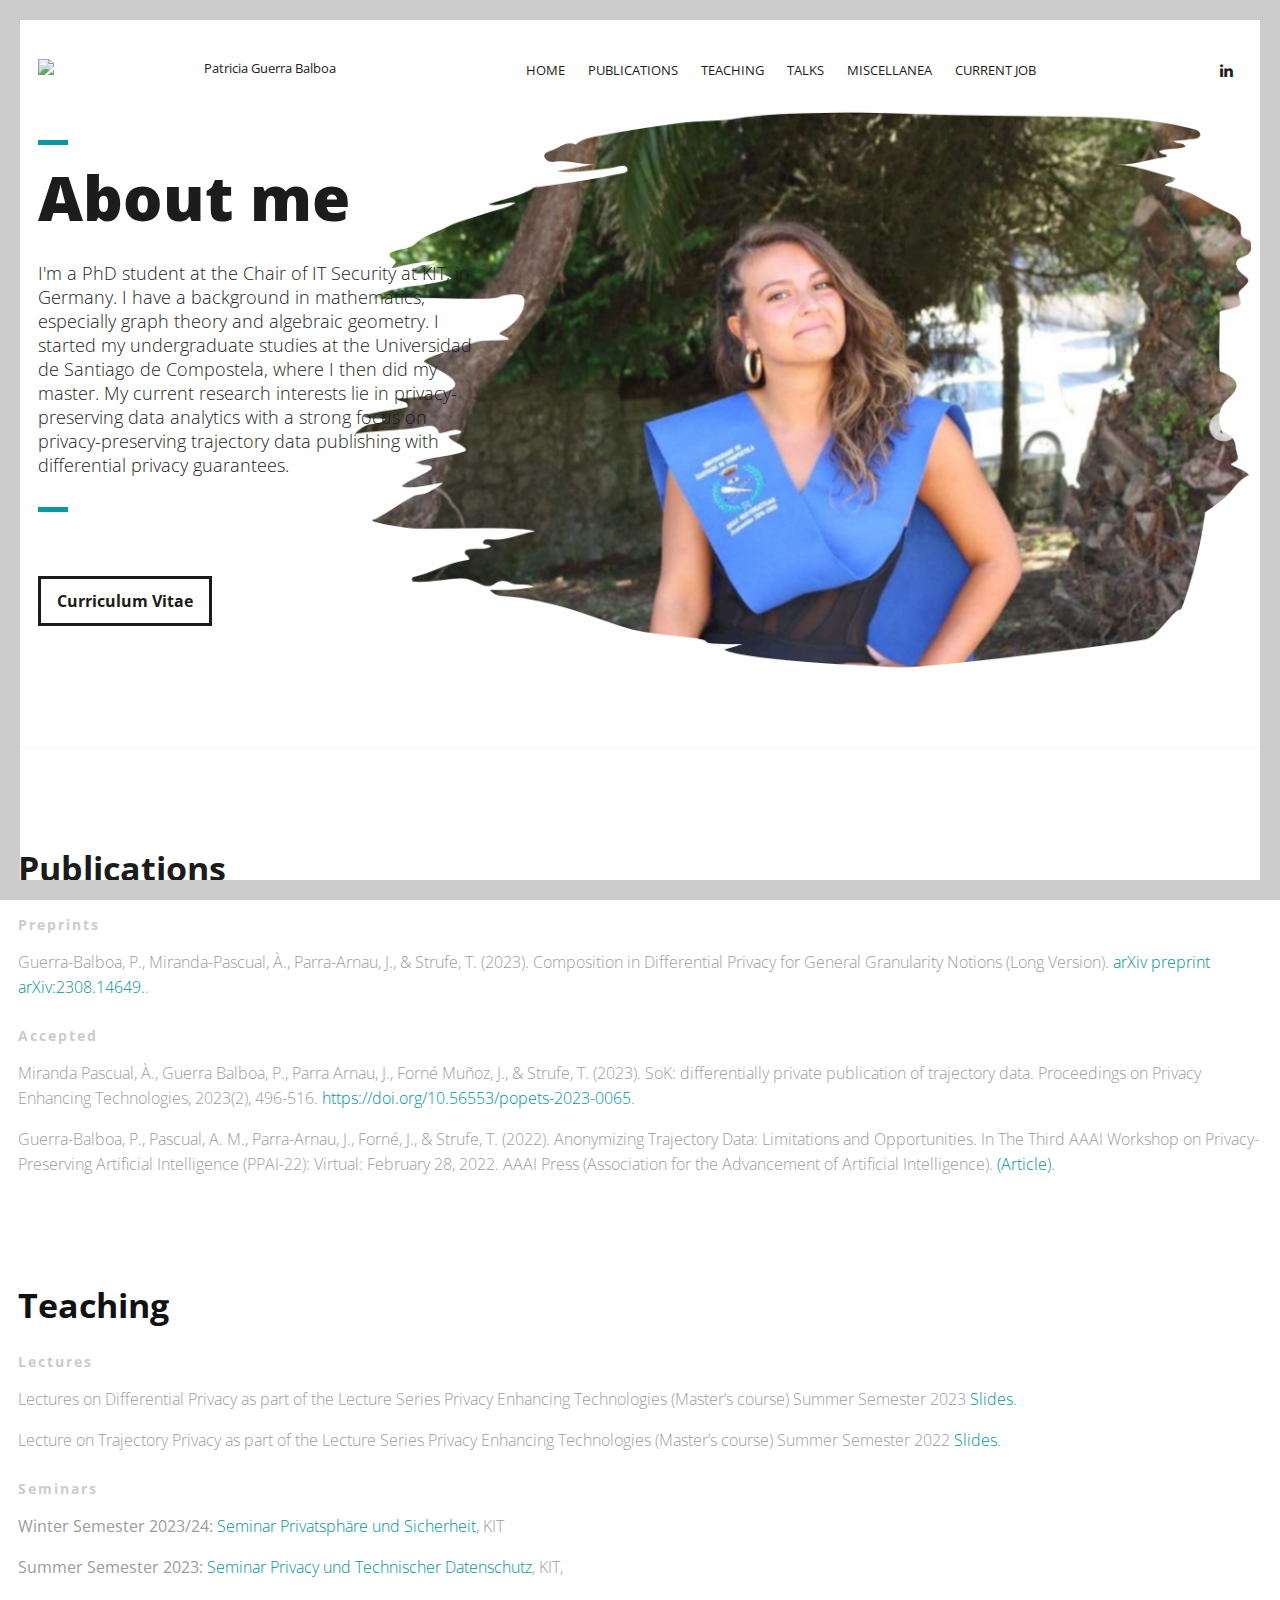
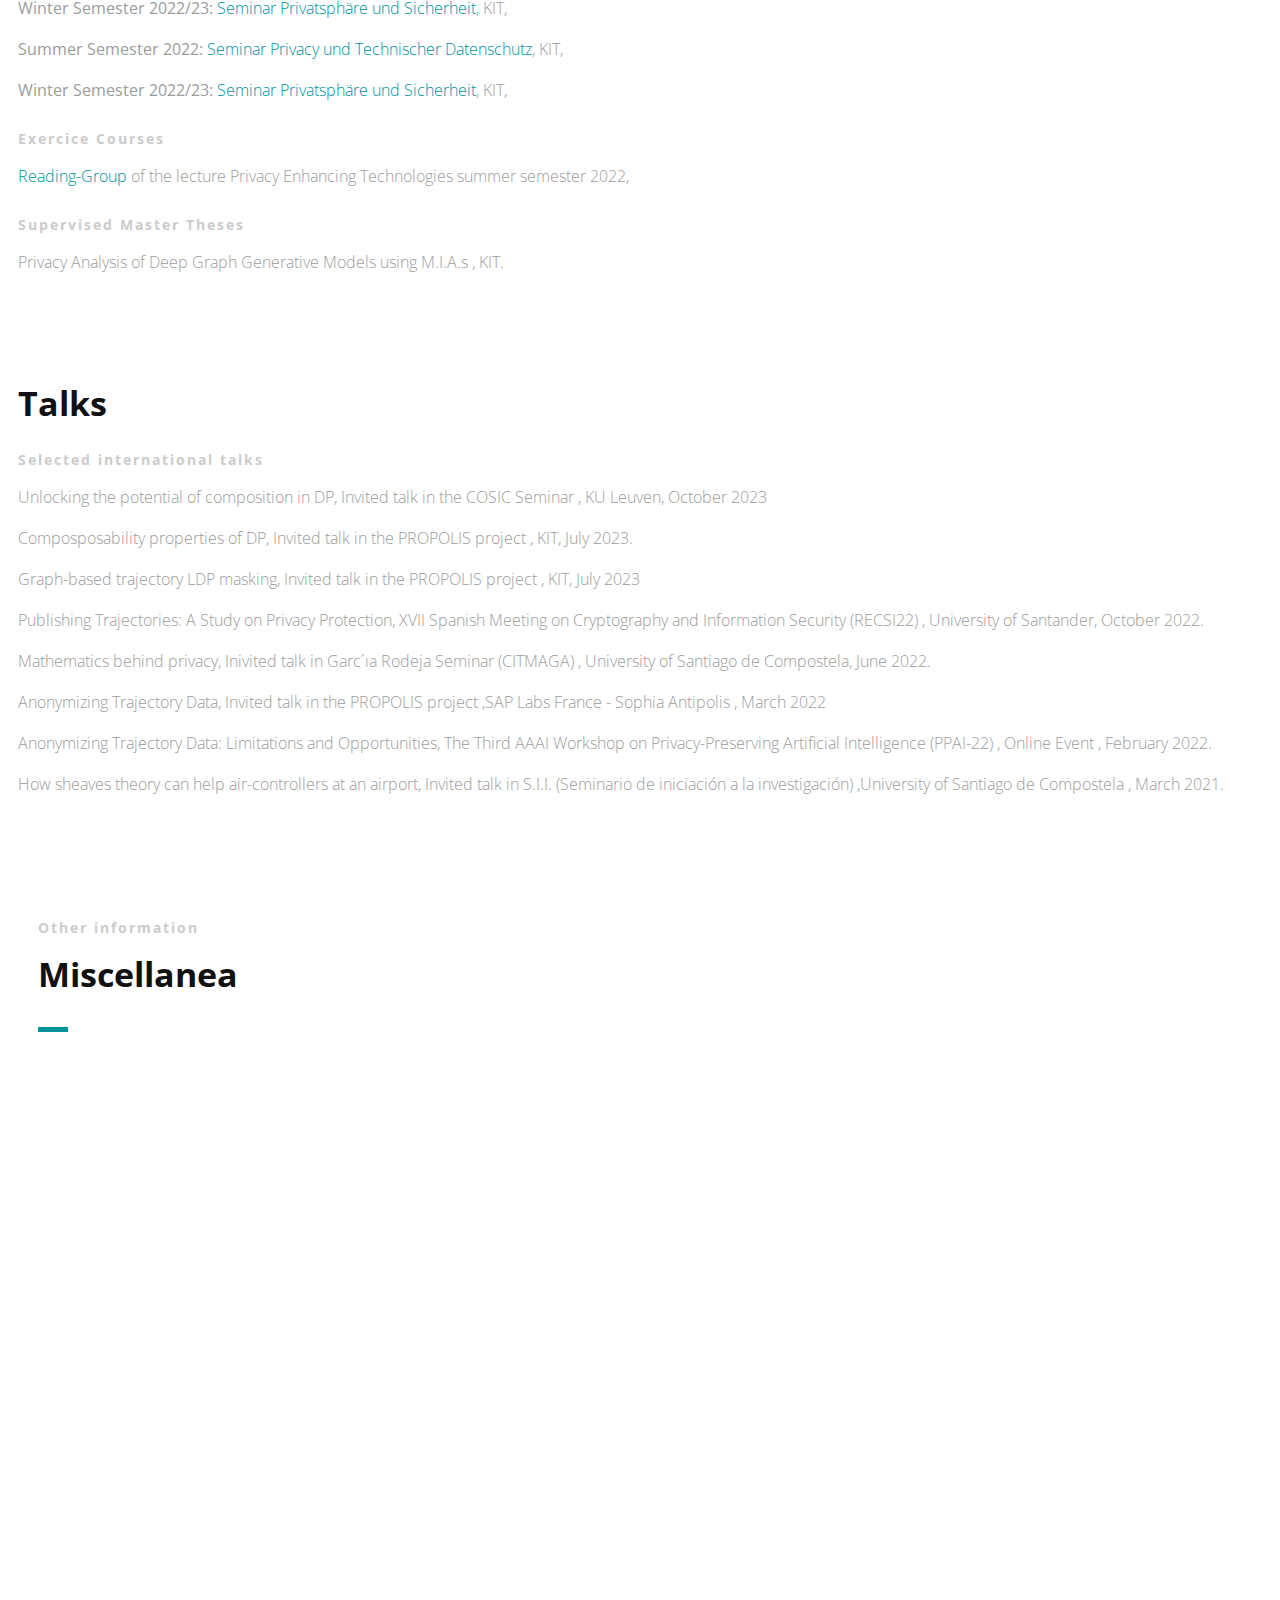
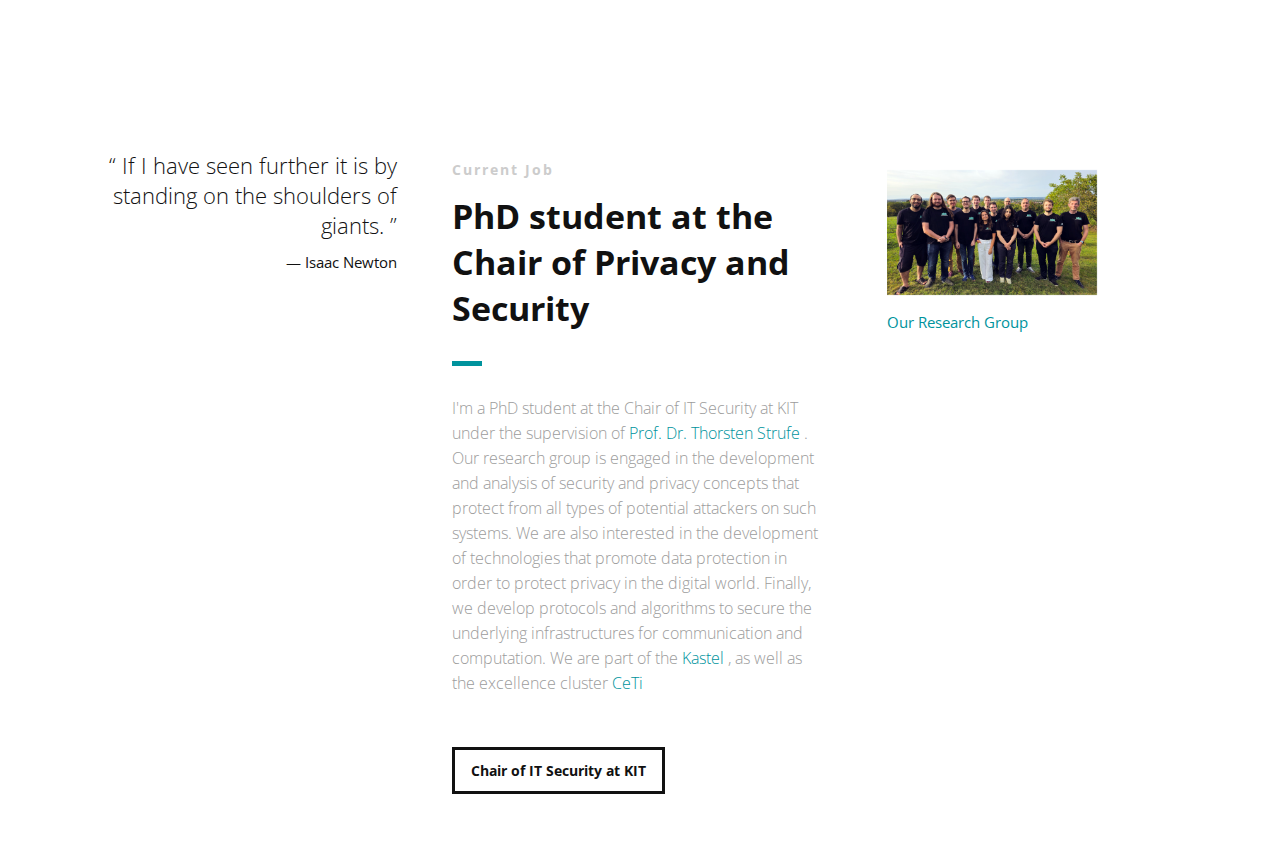
==== commit 1aa369dd: "Update academic.html" ====
--- a/academic.html
+++ b/academic.html
@@ -364,35 +364,7 @@
        
     </main>
                
-<!--Footer
-    <footer id="landing-footer" class="clearfix">
-        <div class="row clearfix">
-
-            <p id="founders" class="col-2"> Current Funders </p>
-
-            <!--Social Icons in Footer-->
-            <ul class="col-2 social-icons">
-                <li>
-                    <a target="_blank" title="KIT" href="https://www.kit.edu/">
-                         <img src="images/logos/Logo_KIT.svg.png"/></i><span>KIT</span>
-                    </a>
-                </li>
-                <li>
-                    <a target="_blank" title="kastel" href="https://kastel-labs.de/">
-                         <img src="images/logos/KASTEL_Logo_black.png"/></i><span>Kastel</span>
-                    </a>
-                </li>
-                <li>
-                    <a target="_blank" title="PS" href="https://ps.tm.kit.edu/english/index.php">
-                         <img src="images/logos/logo-ffp2.png"/></i><span>PS</span>
-                    </a>
-                </li>
-            </ul>
-            <!--End of Social Icons in Footer-->
-        </div>
-    </footer>
-    <!--End of Footer-->
- -->
+
  
   
 
